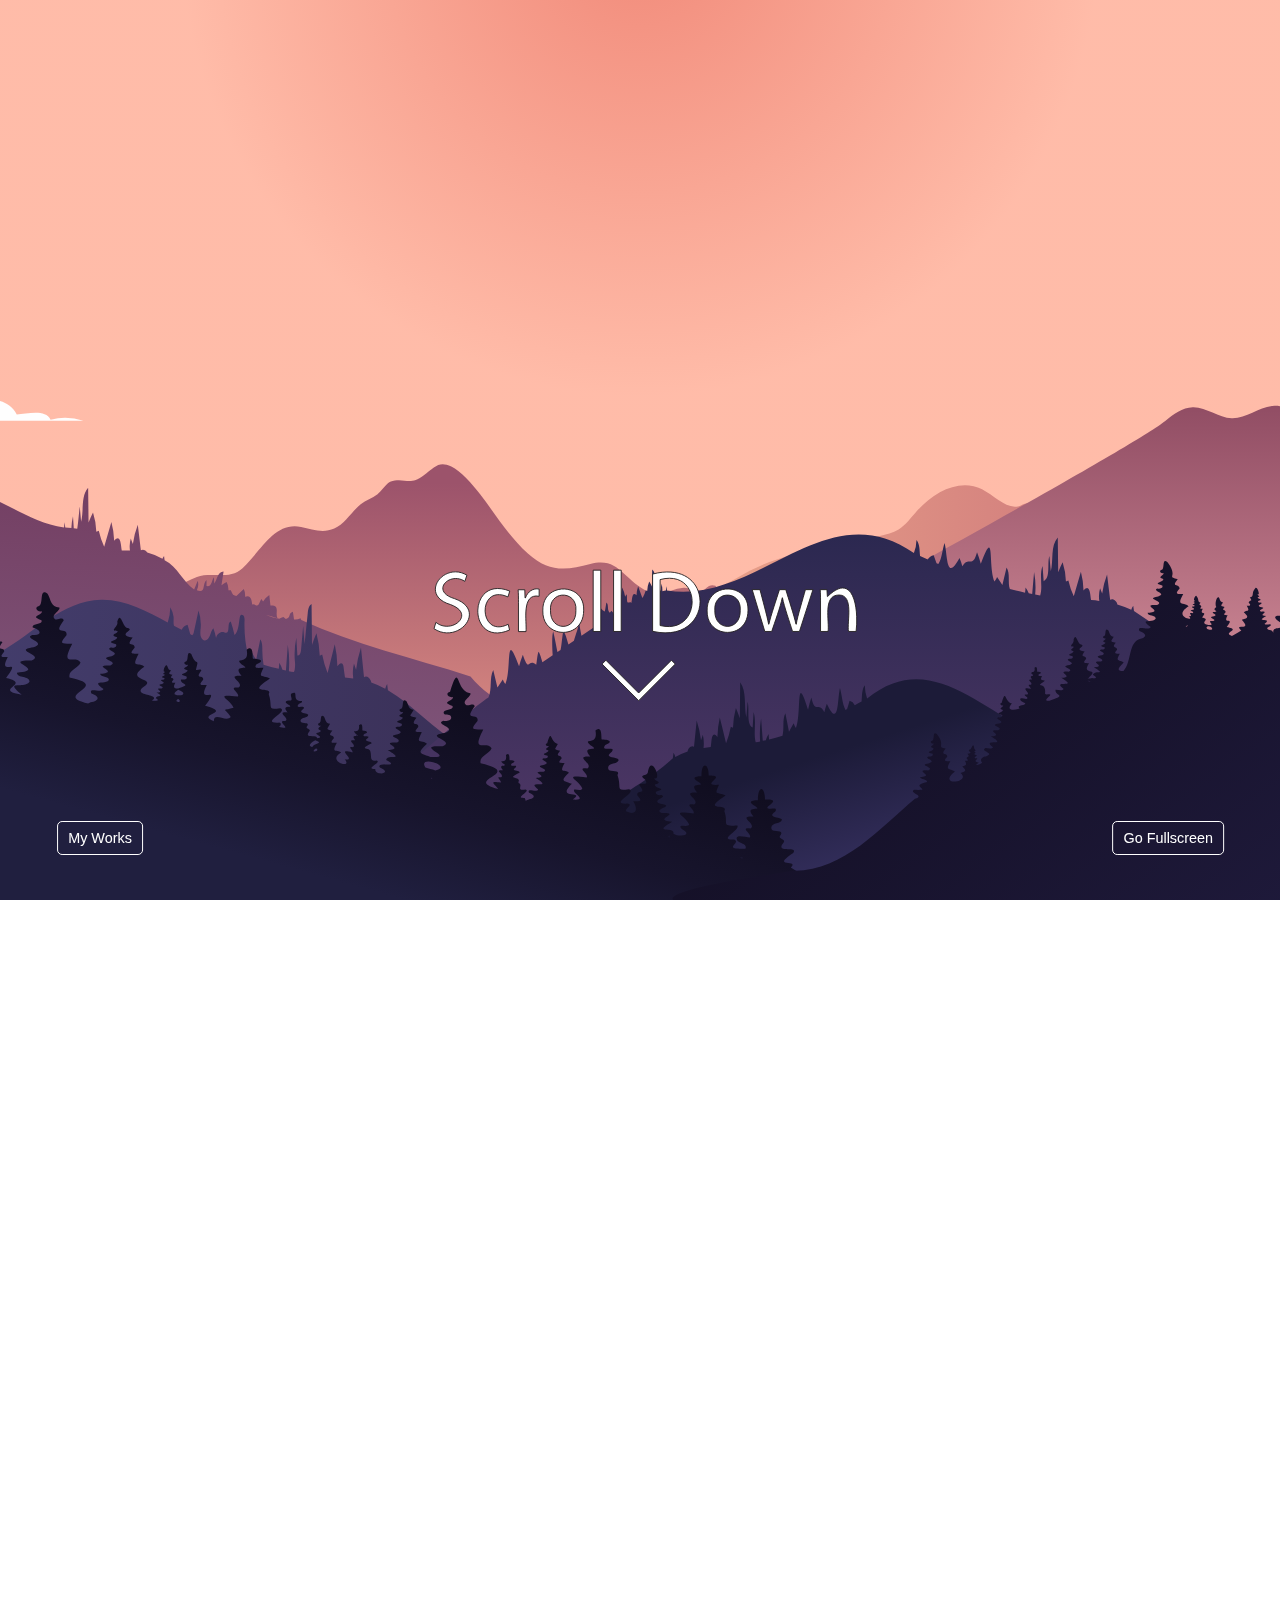
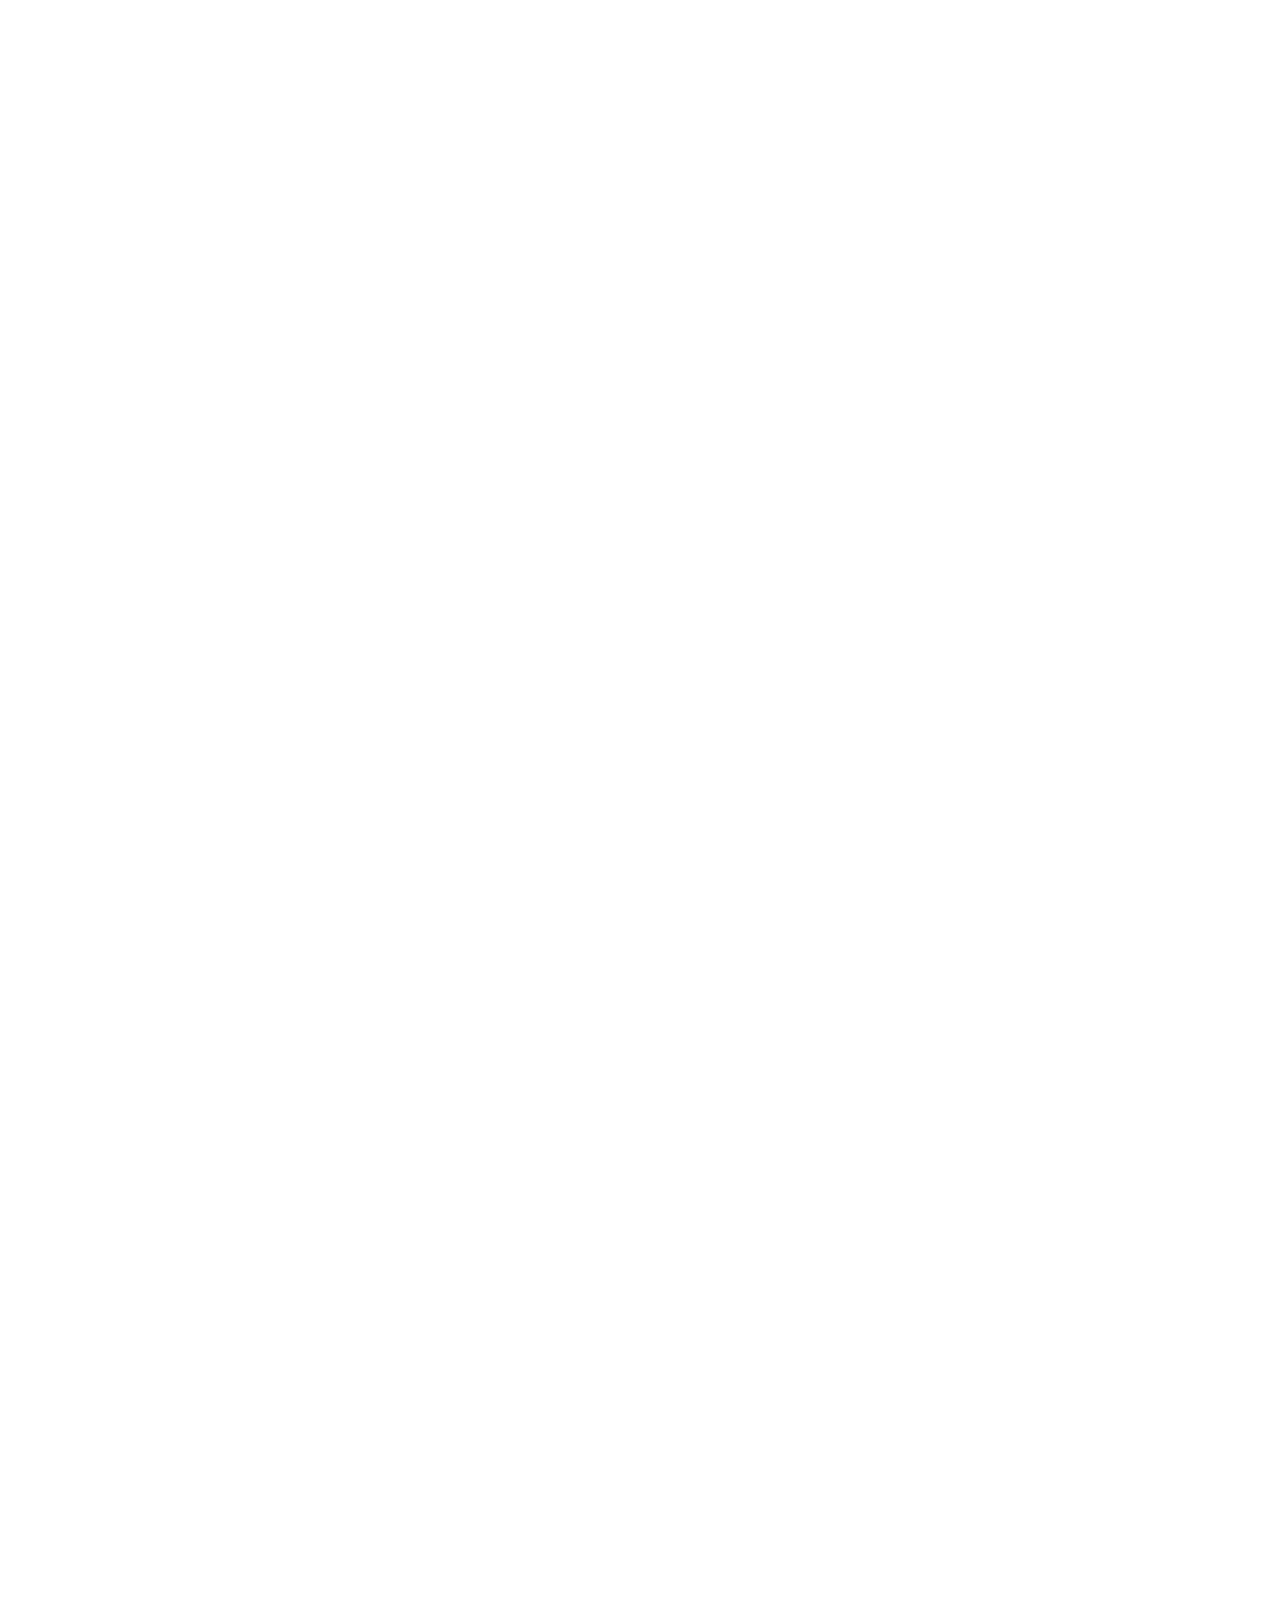
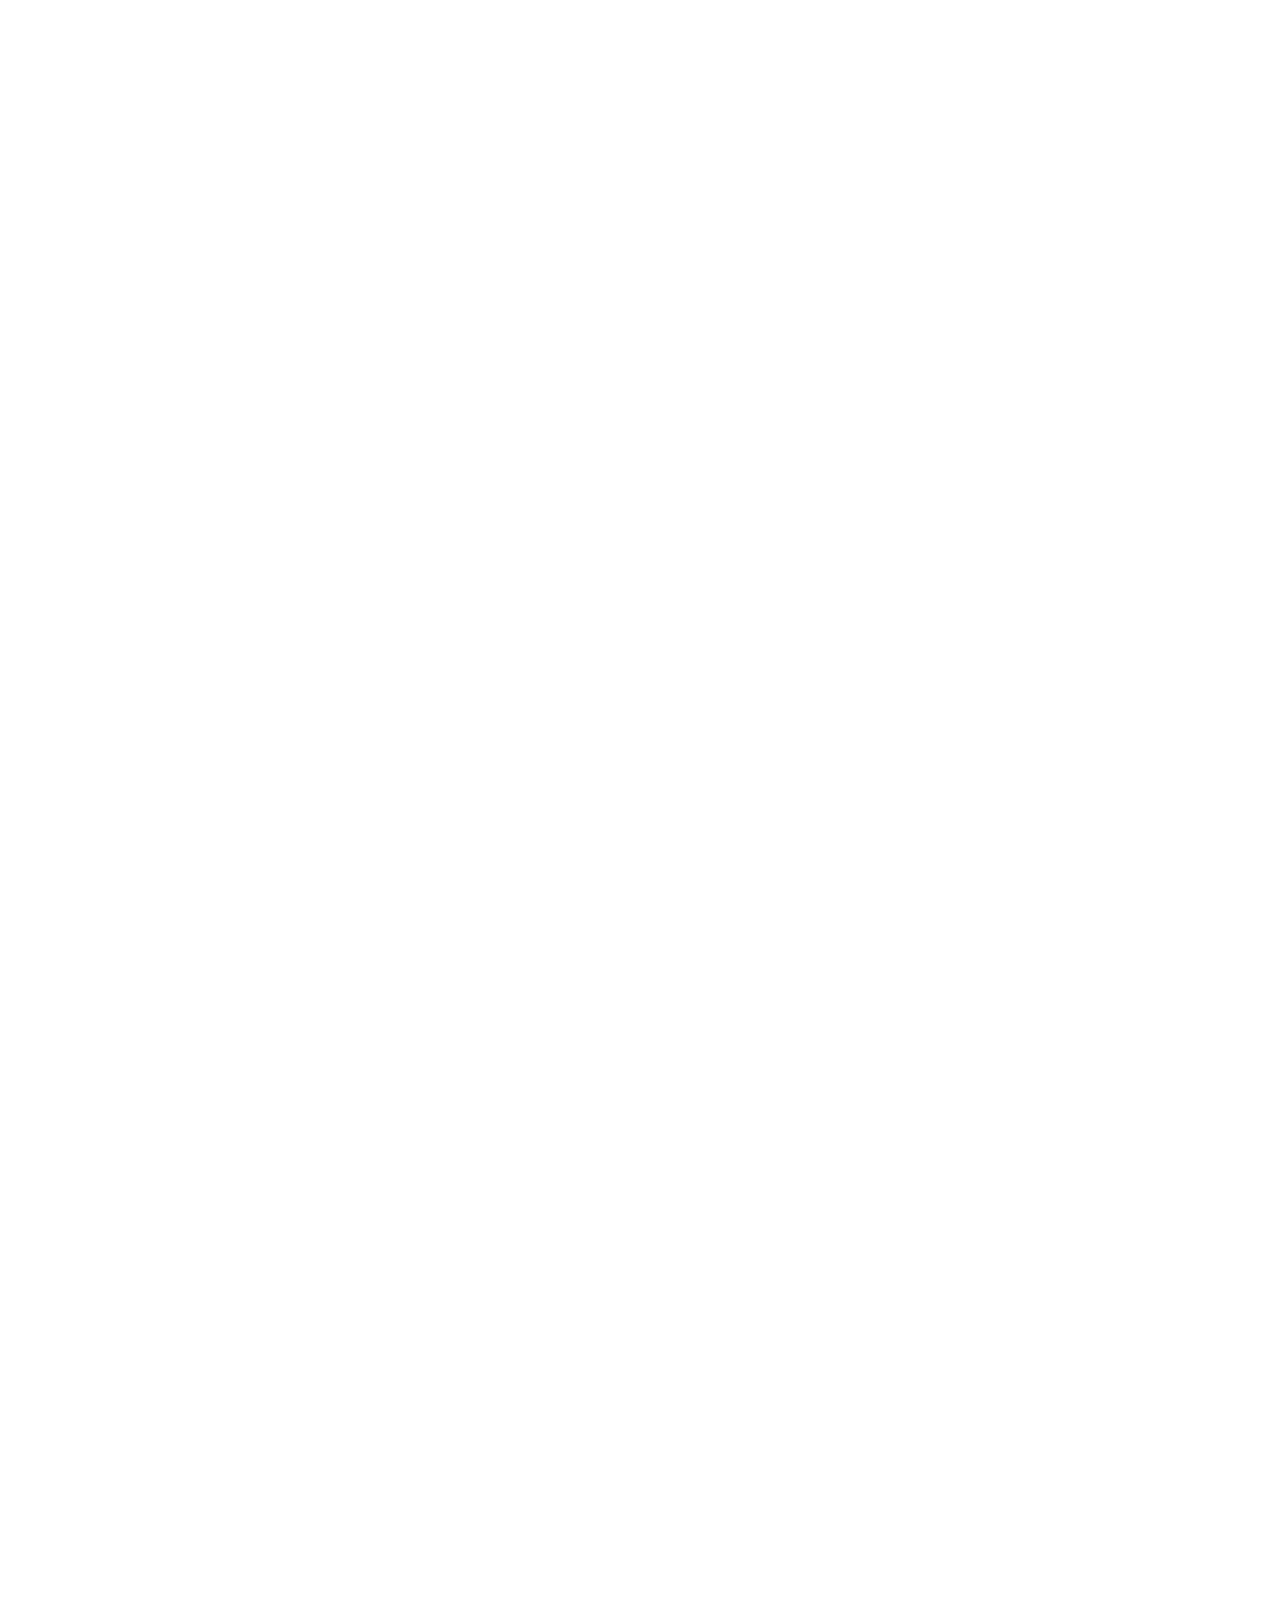
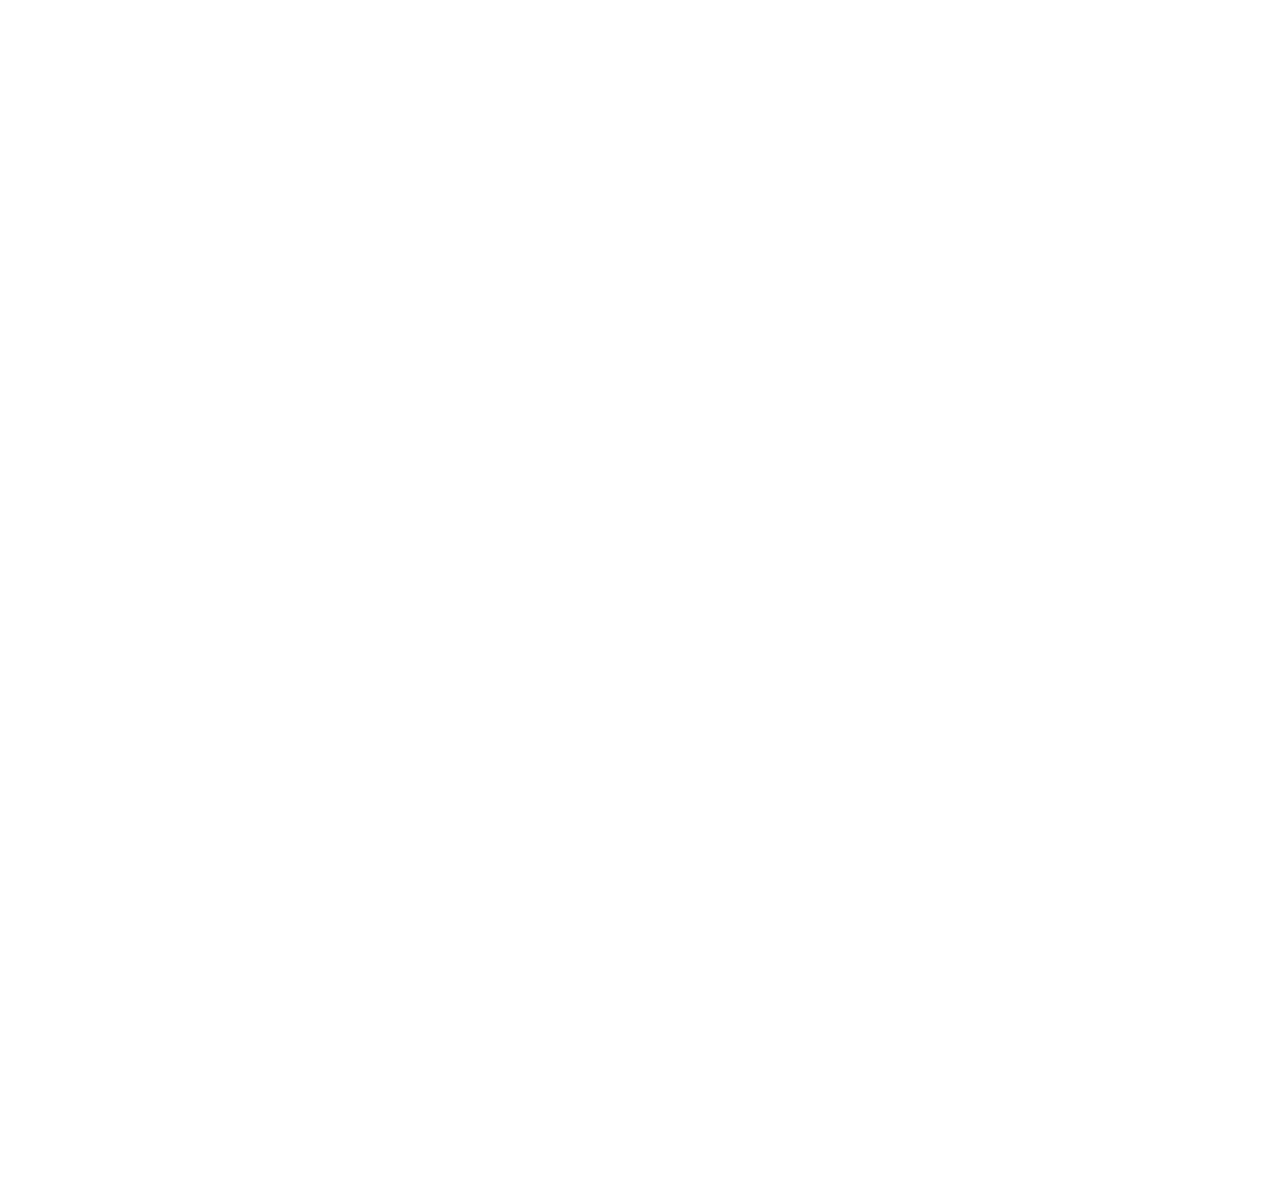
==== GSAP/Parallax_Scroll_ani/index.html @ 7e19f9c4 "Parallax scroll animation with gsap" ====
<!DOCTYPE html>
<html lang="en">
<head>
    <meta charset="UTF-8">
    <meta http-equiv="X-UA-Compatible" content="IE=edge">
    <meta name="viewport" content="width=device-width, initial-scale=1.0">
    <link rel="stylesheet" href="style.css">
    <title>Parallax Scroll animation</title>
</head>
<body>
    <svg xmlns="http://www.w3.org/2000/svg" xmlns:xlink="http://www.w3.org/1999/xlink" viewBox="0 0 750 500" preserveAspectRatio="xMidYMax slice">
        <defs>
            <!-- Scene 1 Gradient -->
            <linearGradient id="grad1" x1="-154.32" y1="263.27" x2="-154.32" y2="374.3"
                gradientTransform="matrix(-1, 0, 0, 1.36, 231.36, -100.14)" gradientUnits="userSpaceOnUse">
                <stop offset="0.07" stop-color="#9c536b" />
                <stop offset="0.98" stop-color="#d98981" />
            </linearGradient>
            <radialGradient id="bg_grad" cx="375" cy="-35" r="318.69" gradientUnits="userSpaceOnUse">
                <stop offset="0.1" stop-color="#F5C54E" id="sun" />
                <stop offset="0.1" stop-color="#FFDBA6" />
                <stop offset="0.0" stop-color="#F7BB93" />
                <stop offset="0.0" stop-color="#F2995E" />
                <stop offset="0.0" stop-color="#f07560" />
                <stop offset="0.8" stop-color="#FFAB93" />
            </radialGradient>
            <linearGradient id="grad2" x1="242.5" y1="356.25" x2="750" y2="356.25" gradientUnits="userSpaceOnUse">
                <stop offset="0" stop-color="#fbbd93" />
                <stop offset="0.98" stop-color="#c46976" />
            </linearGradient>
            <linearGradient id="grad3" x1="467.26" y1="500" x2="467.26" y2="225.47" gradientUnits="userSpaceOnUse">
                <stop offset="0.01" stop-color="#ffb8bd" />
                <stop offset="1" stop-color="#914d64" />
            </linearGradient>
            <linearGradient id="grad4" x1="216.56" y1="227.64" x2="191.14" y2="600.82"
                gradientUnits="userSpaceOnUse">
                <stop offset="0" stop-color="#70375a" />
                <stop offset="0.96" stop-color="#8a6e95" />
            </linearGradient>
            <linearGradient id="grad5" x1="1" y1="413.12" x2="340.58" y2="413.12" gradientUnits="userSpaceOnUse">
                <stop offset="0" stop-color="#433d6c" />
                <stop offset="1" stop-color="#392e54" />
            </linearGradient>
            <linearGradient id="grad6" x1="454.13" y1="295.96" x2="454.13" y2="498.93"
                gradientUnits="userSpaceOnUse">
                <stop offset="0" stop-color="#2b2850" />
                <stop offset="0.99" stop-color="#563a6a" />
            </linearGradient>
            <linearGradient id="grad7" x1="434.38" y1="391.96" x2="474.27" y2="516.33"
                gradientUnits="userSpaceOnUse">
                <stop offset="0.3" stop-color="#1c1b38" />
                <stop offset="0.38" stop-color="#201e3e" />
                <stop offset="0.9" stop-color="#383263" />
            </linearGradient>
            <linearGradient id="grad8" x1="259.18" y1="335.54" x2="213.65" y2="500.39"
                gradientUnits="userSpaceOnUse">
                <stop offset="0" stop-color="#0e0a1a" />
                <stop offset="0.3" stop-color="#100d1f" />
                <stop offset="0.64" stop-color="#17142c" />
                <stop offset="0.95" stop-color="#201f3f" />
            </linearGradient>
            <linearGradient id="grad9" x1="508.16" y1="321.39" x2="726.97" y2="623.69"
                gradientUnits="userSpaceOnUse">
                <stop offset="0.01" stop-color="#120e22" />
                <stop offset="1" stop-color="#221d42" />
            </linearGradient>
    
            <!-- Scene2 Gradient -->
            <linearGradient id="lg4" x1="641.98" y1="274.9" x2="638.02" y2="334.36" gradientUnits="userSpaceOnUse">
                <stop offset="0" stop-color="#2c2c50" />
                <stop offset="1" stop-color="#434375" />
            </linearGradient>
            <linearGradient id="lg5" x1="172.37" y1="286.02" x2="171.33" y2="343.08" xlink:href="#lg4" />
            <linearGradient id="lg6" x1="505.71" y1="261.55" x2="504.61" y2="322.08" xlink:href="#lg4" />
            <linearGradient id="lg7" x1="301.32" y1="260.99" x2="295.66" y2="345.9" xlink:href="#lg4" />
            <linearGradient id="lg8" x1="375.59" y1="381.01" x2="373.3" y2="507.08" xlink:href="#lg4" />
    
            <!-- Scene3 Gradient -->
            <radialGradient id="bg2-grad" cx="365.22" cy="500" r="631.74"
                gradientTransform="translate(750 552.6) rotate(180) scale(1 1.11)" gradientUnits="userSpaceOnUse">
                <stop offset="0" stop-color="hsla(349, 94%, 75%, 1)" />
                <stop offset="0.12" stop-color="hsla(342, 49%, 62%, 1)" />
                <stop offset="0.18" stop-color="hsla(328, 37%, 56%, 1)" />
                <stop offset="0.33" stop-color="hsla(281, 33%, 48%, 1)" />
                <stop offset="0.41" stop-color="hsla(268, 38%, 48%, 1)" />
                <stop offset="0.45" stop-color="hsla(266, 38%, 43%, 1)" />
                <stop offset="0.55" stop-color="hsla(261, 37%, 32%, 1)" />
                <stop offset="0.64" stop-color="hsla(253, 36%, 24%, 1)" />
                <stop offset="0.72" stop-color="hsla(244, 33%, 19%, 1)" />
                <stop offset="0.78" stop-color="hsla(240, 33%, 17%, 1)" />
            </radialGradient>
            <radialGradient id="fstar-grad" cx="1362.39" cy="-53.7" r="39.39"
                        gradientTransform="matrix(0.89, -0.45, -0.45, -0.89, -473.7, 640.57)"
                        gradientUnits="userSpaceOnUse">
                        <stop offset="0" stop-color="#fff" />
                        <stop offset="0.06" stop-color="#fff" stop-opacity="0.8" />
                        <stop offset="0.12" stop-color="#fff" stop-opacity="0.62" />
                        <stop offset="0.19" stop-color="#fff" stop-opacity="0.45" />
                        <stop offset="0.26" stop-color="#fff" stop-opacity="0.31" />
                        <stop offset="0.33" stop-color="#fff" stop-opacity="0.2" />
                        <stop offset="0.41" stop-color="#fff" stop-opacity="0.11" />
                        <stop offset="0.49" stop-color="#fff" stop-opacity="0.05" />
                        <stop offset="0.59" stop-color="#fff" stop-opacity="0.01" />
                        <stop offset="0.72" stop-color="#fff" stop-opacity="0" />
            </radialGradient>
            <linearGradient id="linear-gradient" x1="472" y1="461.56" x2="872.58" y2="461.56"
                gradientUnits="userSpaceOnUse">
                <stop offset="0" stop-color="#fd75a8" />
                <stop offset="1" stop-color="#5a2d81" />
            </linearGradient>
            <linearGradient id="linear-gradient-2" x1="214.61" y1="508.49" x2="166.09" y2="361.12"
                xlink:href="#linear-gradient" />
            <linearGradient id="linear-gradient-3" x1="57.65" y1="508.01" x2="448.08" y2="508.01"
                xlink:href="#linear-gradient" />
            <linearGradient id="linear-gradient-4" x1="193.48" y1="508.3" x2="761.05" y2="508.3"
                xlink:href="#linear-gradient" />
        </defs>
    
        <rect id="bg" width="750" height="500" opacity="0.8" fill="url(#bg_grad)" />
    
        <g id="clouds" fill="#fefefe">
            <path id="cloud4" transform='translate(600 0)'
                d="M402.34,341.68c9.9-10.24,23.76-7.43,36.05-5.48C448,332,458.88,329,468.9,334c-.95-7.91,8.65-14.92,15.9-11.61-3.34-11.77,13-13.9,20.53-8.34A13.53,13.53,0,0,1,522,310.16c2.64-18.11,27.85-24.13,38.38-9.17,3.54-5.51,12.12-6.88,17.2-2.74,6.59-43.22,70.78-27.93,65.83,12.62,14.7-4.43,32,6.72,34.08,21.93,5.76-2.23,29.28,1,21.76,9.26" />
    
            <path id="cloud3" transform='translate(600 0)'
                d="M382.94,363.16c-7-10.5-18.72-9.06-28.19-4.53-12.19-6.71-26.73-11.74-39.62-3.13,1-15.45-18-25.51-28-12.41-14.59-29.67-56.68-34.41-72-3.09-1.41,4-4.73,6.07-8.1,2.88-23.13-25.66-57.12-30.25-67.73,8.21-13.05-1.88-33.42-9.15-37.47,10.07a38.08,38.08,0,0,0-36.36,2.11" />
    
            <path id="cloud2" transform='translate(-600 0)'
                d="M506.86,233.56c9.62-3.21,23.27-4,33.88-2.17,0-5.7,10.4-6.68,14-3.58,10.32-12.45,29.93-5.12,40.08,0,10.06-6.52,27.67-9.72,33.93,2.42,5.53-.13,15.88-3.23,18.8,2.94a31.53,31.53,0,0,1,18.21.64" />
    
            <path id="cloud1" transform='translate(-600 0)'
                d="M402.18,271.3c-7.57-7.46-18.46-7.52-28.05-5.3-6.75-8.79-20.54-13.18-27.24-1.45-10.4-11.06-30.66-24.2-37.74-2.24a13.1,13.1,0,0,0-17.76,1.47c-11.23-25.69-58.46-41.29-64.24-4.06-9-8.26-20.15-2.62-27.47,4.4-11-2.87-22.18-7.58-31.72,2.7-8.44-.75-18.1-2.8-24.71,4.57" />
        </g>
    
    
        <!-- SCENE 2 -->
        <g id="scene2">
    
    
        <g id="bats" style="opacity: 0;">
                 <path
                            d="M486.65,187a9.22,9.22,0,0,1-4.29,6.38l-.06-.06c-.05-1.13-.06-2.62-.94-3.52a3.34,3.34,0,0,1,.15,1.63,1.9,1.9,0,0,0-1.66-.09,3.31,3.31,0,0,1,.33-1.61c-1,.81-1.05,2.22-1.37,3.38-3.9-5.13-5.67-10.29-13.64-9.74,5.67,3.29,5.9,10.62,12.85,11.87.09,6.46,4.06,6.69,4.88.28l-.2.1.18-.35c0,.08,0,.16,0,.25,7-.48,8.08-7.73,14.09-10.38A22.64,22.64,0,0,0,486.65,187Z"
                            fill="#112129" />
                  <path
                            d="M390.93,226.87c2.22,2.08,2,4.89.48,7.24,1.83-1.75,8.12,2.24,7,4.89,2.51-4.08,4.36.31,5.85,2.31,1.26-2.7,3.68-6,5.7-2.13-.93-2.73,5.66-6.2,7.34-4.32-3.67-5.08,3.49-10.18,7.21-7.31-.39-.7-4.61-4.33-12.39-3.17,3.63,5.77-3.22,9.07-5.56,9.51a2.88,2.88,0,0,0-.64-2.28c-.36.36-.32,1.06-.52,1.48a7.6,7.6,0,0,0-2.13-.14c0-.42-.15-1.09-.5-1.32a4,4,0,0,0-.68,2.32c-2.39-.72-8.67-4.51-4.66-9.87-7.67-1.78-12.17,1.51-12.61,2.17C385.25,225.74,389.24,225.21,390.93,226.87Z"
                            fill="#112129" />
                   <path
                            d="M430.89,152.88c-4.51,1.05,1.45-4.11-8.29-4.45-.47-4.18-5.81-4.39-8.89-5.1,2.82-2.94,8.14-3.47,12.12-3.3,2.3.49,6.16.37,7.5,2.31-1,3,4.29,12,5.26,5.94,2.05,3.21,5,.12,4.19,2-.45.53-1,2.54.08,2.34,4.46-.88,5.75-6.35,8.69-8.63,4.73-.13,12,1,13.29,6.25-5.84-2.77-7.67-2.4-10.21,2.8-2.93-.77-5.74.92-7.26,3.33-3.3-2.2-7.59.35-11,2.2.05-1.76-.79-4.15-2.71-4.6C433.18,152.94,431.88,152.9,430.89,152.88Z"
                            fill="#112129" fill-rule="evenodd" />
                        <path
                            d="M538.33,214.5s-2.52,6.57,2.07,7.47c-1.53.45-4.23,3.88-2.25,6.85-2.2-1.83-10.48,6.4-8.65,8.74-1.4-2.25-4.54-1.85-4.77,1-1.07-3.42-2.36-1.61-2.34.63-1.16-3.75-4.22-1.39-4.6.9-.4-5.23-9.49-5.18-11.89-3.51,1.45-2.79-2-6.28-4.59-5.95,0,0,1.62-5.85-3.43-7.48,6.16-3.41,16.13,10,22.07,8.92a8.47,8.47,0,0,1-.9-4.23l1.53,1.71,1.27-.09,1-2.7C525.28,238.88,530.76,216.88,538.33,214.5Z"
                            fill="#112129" />
                        <path
                            d="M458.17,279.73c3.54.59,5.51,4.7,2.22,7.27,2.87-.72,4,4.71,2.47,5.94,4.88-1.34,9.07,5.6,8.25,9.17,3-1.07,4.18,4.15,3.52,5.52.89-1.82,3.82-5.49,5.73-1.71,2.43-5,7.84-6,12.35-3.64-1.94-4.42,4-5.2,6.22-3.91-1.29-3.74,1.35-5.73,4.78-4.66-7.88-8.5-15.53-.91-22.4,2.76a30.2,30.2,0,0,0,1-3.23l-4.33,3-1.56-5-.89,2.8C471.29,286,471.52,277,458.17,279.73Z"
                            fill="#112129" />
                    </g>
    
            <g id="hills2">
                <path id="h2-6"
                    d="M524.28,418.82c6.36,0,80.19-14.81,103.12-36.53S655.28,345.8,679,359.64s33.69,18.54,46.63,18.82a158.62,158.62,0,0,1,23.88,2.4V447L632,458.92Z"
                    fill="url(#lg4)" />
                <path id="h2-5"
                    d="M294.06,498.2l49.09-66.93s-64-6.48-93.59-31.29-63.47-49.78-87.15-41.46-81.7,4.44-98.73,15S.1,387.08.1,387.08l.37,60.18L209.75,498.2Z"
                    fill="url(#lg5)" />
                <path id="h2-4"
                    d="M264.94,449.2s61-16.39,94.07-37.28,61.37-37.2,73.53-36.12,69.9-40,80.18-42.62,13.55-.37,29,1.85,22-5.27,34.52,6.39,43.29,34.86,75.51,48.52c25.88,11,91.48,28.88,91.48,28.88l-31.58,67.73-326.93,9.27Z"
                    fill="url(#lg6)" />
                <path id="h2-3"
                    d="M.47,469.58V420s113.73-2.74,171.72-26.68,101.69-72.29,134.53-52,31.37-18.48,61.9,13.28S446.68,393.48,478,406.86s113.08,26.06,113.08,26.06l-59.28,53.4L272.55,485Z"
                    fill="url(#lg7)" />
                <path id="h2-2"
                    d="M749.55,500V398.27l-38.48-6.67s-29.86,12.13-63,11.53-39.61-7.26-70.33-13.41-72.58,21.4-105.61,21.4-75.5-17.78-110.64-17.78c-24.85,0-90.08,20.12-110.82,18.48s-51.11-20.42-82-6.26S.47,409.26.47,409.26V500Z"
                    fill="url(#lg8)" />
                <path id="h2-1" style="opacity: 0;"
                    d="M746.51,371.43c-.18-1,1.74,1.28,2.2.27s2,1.37,2.14.37c.81-3.64.32-8.56-3.75-10.12-2.88-2.18,1.15-.54,2.06-.18,1.1,1.1-.4-4.74,1.86-1.95,2.17-10.09-3.87-8.35-11-11.08-6.32-4.83-1.32-3.94,1.19-.09,1.46,1.73,1.64-.55.82-1.91s1.92-.46,3.1,1.09c2,1.29,2.67-3.2,5.88,1.26-.68-1.81,1.09-6-.76-7,1.21-2.4.59-2.67-3.16-1.1-7.28.94-11.31-9.61-1.41-3-3.86-9,7.46,5.89,5.33-7.74-2.64,1.73-1.42.9-.67-1.37-1.62-.72-15,7.23-12.15-1.46.64-1.28,1,0,2,.73,1.69-5.55,4.78,5.68,3.45-2.56,12-4-1.25-3,7.36-5.61-1.11-2.6-3.43-2.45-.21-5.78-2.64.43-9.82,5.81-12.61,7.75.24-1.15.51-4,3-4.1.6-7.23.24-7-3.46-.64-.74-4.79,3.91-8.88,8.68-7.83-5.28-1.79-2.56-2.09-1-7-6.52,6.54-3.66-4.45-6.7,7,.48-3.06-1.28-4,1.22-7.47,4.44-10.76-3.3,8.72-3.29-7.83-1,.43-.73,6.12-.79,7.07-3-.8-1.7-.34-.69,1.7-1.43,1.17-.74,1.27.8,2.49.74,4.27-2,1.08-3.36-.88-4.35-6.05-.4,2.13-2.72.12-1.24-1.36-4-3.95-3.43-2.14,4.91,4.75.6,3.52,1.19,5.61,1.41.16,4.51-1.36,3.39-.25-5.76,6.22,2.05.63,2.89,1-1,.93-3.28,5.39-.37,3.54.29-1.15,1.37-2.35,1.57-1.48-.46,2,1.69,9.06-1,9.72-2.54,0-4.86-7.06-5.24-6.39-.38,1.49-.5,1.86-1.08.5-3.67-7.21-1.74-.94-3.68-1.65-4-4.19-2-.84-1.32,1.24-4.84,2.49,3.28,2.51,2.44,4.45-.7,1.28-2.07,1.25-.58,1.92,4.58-.37,2,1.39,4.34,2.28,2.88-1,5.26,2.39,2.44,1.69-5-.1-20.52-11-10,.87,7,.12,1,2.11,3.88,3.21,15-1,2.77,4.82-3.33.35,3-1.17-3.57-1.56-7.58-3.23s-.38-1.28,1-3.45-2.05-.77-8.71-.51-5.38-.89-9-2.3,0,0,.51-2.56-1.66.13-3.84.13c-4.52-3.06-1.16-3.32,3.2-3.57,3.67-1.95,5.09,10.6,5.38-.39.77-2.3,1.16,1.92,1.54,4.35,3.76,3-1.2-6.05,12.94-2.81,4.1-1.28-.26-2.31-4-2.69s-1.16-1.28-3.85-3.83c-3.6-1.38-12.91-3.64-4-1.92,4.58-.21-1.85-6.68,7.95-7.92,5.38-3.37-13.42-1.72-14.35-1.15-2.29.56-6.18-3.69-9.28-5.31,12.7,1.23,2.82-11.86,12.22-5.3,5.73-.12-5.55-6.49,8.08-9.45,2.43-2.94-5.26-.26-8.33.26s-.26-1.28-.77-3.58-6.66,3.32-11.66,3.58c-7.8.37-12.63-12.92-4.1-6.27,2.44.64,1.28-.89,3.59-2,3-1.51,3.21,5.49,5.51-.64,2.22-3.05,12.37,2.1,12.68-5.62.56-3.26-3.79,2.9-6.66-2.43-2.36-.88-6.61,4.89-7.3.51-1.42-2.62-4.59,5.33-5.77,1.15-.51-1.53-1.92-.51-3.84.51s-6.52-3.82-3-5c.9-1.15,1.8.64,3.72.89s-.39-.89-.77-2c2.12-1.35,3,.56,5.38,2.94,8.31,2.12-4.64-9.3,4.35-4,4.35,3.21,6-.42.26-2.81-2.82-1.92.38-.77,4-.64s.9-.9,4.1-2.17,3.2-.13,3.33-2c-.26-3.55-8.61,1.51-10.25-.64-2.23-1.5-8.21,6.86-4-1.79.64-2.68-4.48,1.92-7.3,4.09s-1.15-1.15-3.07-2.17-2.31-.89-2.57-2.68c.68-5.19,16.82-.84,8.33-7.54-1.54-2,2.18.64,4.36.13,1.76-4.07-7.91.1,2.94-8,1.54-5.58-8.57,8.13-5.89-.64,1.43-3.27-10.84,9.6-6.28.13-1.56-3-.72-3.44,1.54-6.14-.33-3.42,1.84-3.19,2.43-7.15.9-2-2.17,1.15-3.45,1.66s.25-2.17-1.29-1.28c-8.07,7.69-3.42-7.39-1-10.35-.13-1.4-4.67,4.62-4.67,4.62,2.71-16.44-2.82-12.66-2.37-1.3-5.21-3.92,0,.7-1.54,2.43-1.16,1.15-1.28,1.53-.39,2.68,3.76,9.29-1.34-1-2.3-.64-.9,1.54-.39,2.31-1.93,1.28s-6.14-4.6-5.76-2.42,4.74,4.72,3.2,5.11c-7.75,1.68.41.75-.51,2.81-6.8,6.31,7-2,5.25,1.79-.64,2.42-.89,2.3.39,3.19,2,0,3.62,6.06.89,5-3.91-1.77.54,4.68-.38,4.86-5.08-.23-3.77-10.37-8.44-7.67a17.55,17.55,0,0,0-3-1.15c-5-1.66,1,1.66-1.41,2.94s-1.28,2.56-1.28,2.56c11,.75-1.35,7.24,8.45,4.85-2.31,5.75,7-.71,5.77,2.83-.51,2.16-.77,2.54-.26,3.82,4.57,6.78-6.42-2.12-6.15.38.33,4.58-5,2.33-7,4.73-2,2.68-.39,3.7-4,4.09s-11.53.51-7.95,1.66c6.79-.42,7.22,1,9.48,4.34,1.53-8.78,4.34,3.66,6.66-.64,1.67-1.91,2.44-4.6,3.85-3.19,5.06,1.8,5.87,1.91,2.43,5.49,0,0-3.59-1.79-4.61.39-2.32,5.72-6-1.9-9.1,1.15-.14,7.69-9.9-.58-13.45,2.3a2,2,0,0,1-1.86,1.66c-11.3,1.06,4.16,4.2,4.68,3.45-.21,9.86,5.69-1.41,6.28,2.17-4.69,5.84,5-1.95,5.12.89.64,2,0,3.71,2.31,2.43s6.66-5.62,6.79-2.68c.15,10-13.55,3.34-19.73,8.94-1.68,1-14.07-3.87-11.79-1.15,15.19,1.27.05,9.69,6.34,8.82,12.38-9.88,1.29,6.2,6.6,4,10.7-13.37,3.6,2.41,8.71-.38a21.44,21.44,0,0,1,5.38-4.22c4.24-3.57,6.29,2.58-.38,5.18-6.85.83-10.49,0-14,4.41-8.91-3.26-4.54-1-10.38,1.78-10.63-1.78-5.86,8.17.26,7,12.35-5,2.74,2.09,6.78,3.45,3-1.11,12.28-12.68,7.69-4.73-.89,2.43,2.31.64,1.67,2.43s-3.2,4.21-.13,4c14.75-10.35,12,2.11-.77,4.34-18-4.52-.64.26-15,1.92-12.49,1.49-10.3.29-2.81,5.24-1,2.3-4.1,4.47-1.29,4.34s12.17-4.47,10.51-2.68-5.78,4.9-2.89,3.54c13.76-8.22-5.12,6.11,1.61,4.76,3.71-.76,9.6-6.51,8.84-4s-1.93,4.09.12,2.43c10.51-5.31-2.75,7.93-17.55,5.62-.25,1.92-2.94-1.4-3.2.77-3.67,8.11,13.8,2.67,2.95,8.18-2.44,1.53-11.53-.77-10,.76s2.81,4.25.89,3.92-8.84-.21-3.46,1.45,8.72-1.4,10.51.64-.9,3.07,4,1.79,3.07,1.15-.64,3.45-11.4-.51-11.4,1.53c2.8,5.41-11.91-.08-9.23,2.68,13.63,5.15,5.29,3.48,10,8.18,3.7-3.51,6.77-2,9.62-2.42,12.12-5.68-4.93,5.69-9.48,6.38-11.06-.06-7.31-3.3-10.38,2.94-2.69.77-10.38.51-8.07,2.56,23.95,5.71-5.06,10.66,22.29,4.47-4,5.67,2.68,3.1,4.48,5.11,1,.89-.38,1.22,4.74-.86,8.23-5.29,7,5.71.13,5.46-7.69-1.82-8.17,4.2-14.6.25,0,0,3.45,3.46-.13,3.33s-2.95-1.92-5.13.51-10.76,2.68-8.19,3.32,8.32-1.66,5.89,1.41c-10.92,12.28,7.16-.53,5.38,2.68-11,13.43,6.5-3.12,5.12.77-1.4,9.85,5.22-.89,7,2.68-2.68,5.93,4.6-2.48,6.15.51,11.35-3.6-.37,6.6-7.18,7-8.76-.16-11.08,3.09-17.9.66,2.51-1.82-7.27.12-8.33-2.36-1.27-1.72,6.91.36,4.32-3.91-2.53-1.74-12,1.16-15.24-4.31-2.77-3.36,5.15,3.59,2.1-1.3-.49-1.63,3.27,2,5.63,2.52,4.3.91-7.75-8.32,1-3,1.84.87-.78-1.11-1.84-2.25s4.89,1.63,6.69,1.71c1.87-2.07-4.21-2.56,3.1-5-.13-2.39-10.71.53-9.55-3.18-1.73-.24-11.36,1.59-12.89-3.59.79-2.63,2.84-.17,6.69,1.64,2,.16.33-1.39-.08-2.53s1.63,0,1.06-1.54c-2.89-5.12,3,2.33,4.9,3,1.87.24.57-1.14-.17-2.61.11-2.25,8.1,3.45,8.65-2.6,1.23-2.2-1.63-.73-4-1.47-3.23-1.81-2.29-3-6.61-1.13-1.21-3.51-12.17-1.06-11.58-6.35,3-3,6.93,8.24,7.5.24.65-3.21,7,9.82,4.25-.81.24-2.36.73,0,3.88,1.22,3.73.49-5.31-5,4-5.62,1.48-1.81-6.45,1.5-7.5.73-2.6-3.1-12.48.58-12.57-5.69.08-1.88,2.85.89,4.32,1.7s1.06-.24,1.47-1.54c0-1.82,6.26,3.15,3.27-.57-.49-1.14,1.55.16,2.77,1.14s1.22-2.53,1.22-2.53,3.84,0,5.39-1c1.06-2-3.38-.17-3.59-2.28-2.66-1.31-4.46,1.33-7.67.4-1.63-1.82-1.48-3.37-5.06-1.13-2-2.75-4.95-.91-6-3.75,4.67-4.68,4.9,4,7.92-.49,2.48-1.44,1.21,4.38,2.94-.57,2.42-1.28,9.57-.76-.25-1.79-2.28-.24-1.22-.89-2.53-2.6-1.29-1.54-4.71-.13-4.49-3-3.26-.94-4.67,5.3-4.08-2.68-.77-2.26,5.15,1.83,3.68-1.8,5.9,1.56-1.24-2.76,5.38-3.09,0,0,.74-.82-.81-1.63s2.28-2.93-.9-1.87a13.13,13.13,0,0,0-1.88.72c-2.65-1.81-2.5,4.94-5.39,4.89-.58-.13,2.25-4.21-.24-3.09-1.74.7-.71-3.2.57-3.17,1.13-2.22-.69-3.6,4.08-1.71,1.88.4.08-.65-.49-1.47-.58-1.31,4.61-.72-.32-1.79-1-.24,1.79-1.87,2-3.25-.19-2.2-4.55,4-4.9.73-.68-.25-3.86,6.49-1.47.4.57-.73.49-1-.24-1.7-1-1.11,2.33-4-1-1.55.29-7.14-3.24-9.77-1.52.83-7.68-10.56,4.83,10.75-3.62,3.65-1-.57,0,1.14-.82.81s-2.78-2.36-2.2-1.06c.38,2.53,1.75,2.39,1.55,4.56,1.37,1.54,1.92,2.21,1,3.91,2.91,6-4.9-2.13-4-.08,1.7,5.58-4.73-3.15-3.76.4,6.52,4.89,1.11,2.55,1.88,5.13,1.39.33,3.75-1.38,2.77-.08-5.41,4.26,4.87,1.49,5.31,4.8-3.17,7.07-6.43-1.25-8.24.49,2.7,5.51-1.11.18-2.53,1.14-1,1.36-6.37-1.85-6.53.41.16.9,3.47,2.27,4.73,2.68,2.29-.08,4.33-.81,2.53.41-3.67,1.52-2.61,3.83.16,1.79,4.52-2.26.92.36.82,1.55,1.21,4,3.87-2.8,5.39-.9-2.52,3,1.33-.17,1.87.73,2.29.75-.6,3.8-1.87,3.18s-2.12-1.3-2.45-.33c-.75,2.66-2.77-2.4-3.67-.73-.45,2.79-3.15-.9-4.66-.33-1.39,3.15-4.28-.26-4.24,1.55.21,4.91,6.65,1.63,8.08,3.58,2.1,4.12.89-1.82,5.79,1.71,5.44-4.25,2.37,4.24-2.61,4-6.92-1.41-6.24-4.79-7.91,0-2-.33-6.86-2-5.31-.16,8.07,1.54,1.89,5.64,5.14,6,5.74-4.17-.18,5.47,9.58,3.09-8,5.44-20,1.79-16.84,4.4,8.61,2.38-.65,4.82,7.26,5-3.32-.15-4.95,2.09-7.18,3.67-2.36.24-5.14.89-2.53,1.71,8-2,5.95,3.07,8.25,1.79,1.36-8.7.35,2.66,1.87-.25.48-4,8.74-2.22,4.57,0-6.47-2.35,3.48,2.76-7.83,3-10-1.17-2.53.55-4.9,2.53-2.53,1.06-6.61,1.3-4.89,2,6-1.26,1.33,5.1,5.22,4.11,2.28-1,4.32-3.94,3.67-1.75-2.7,6.6,2.65-.56,3.51.9,1.38,3,5.62-2.59,5.39-.33-3,2.11-3.27,2.63-6.21,4.15-1.87,1.31,2.29,1.55-.08,2.12-4.32.18-13.63,1.24-15.59,2.12,3.82-.78.8,7.22,3.68,4.56,5.61-6.52.25,2.37,3.26,1,2.29-1.71,2.9.93,5.46.9,6.27,4.73-6.4,2.08-6,3.33.49,1.55,1.63,2.28-.57,2.12s-8.32-2.85-6.94-1.06c5.91,2.37-.24,4.09,2.78,5,7-3,.4,1.75,3.92,2.12,27.56-1.09-23,6-35.81,11,0-.24-.41-.76.59-1.33.61-.25-6.88-.2-4.53-.81-.16-1,3.74.85,1.11-1.6-.15-.2,3.58.9,2.64-.76,2.28-1.51-.68-.27-.87-1.24.06-.42-2.81,1.09-1.48-.57-.12-.61-2.45.88-2.8-.14-.94.05-1.33-.6-1.9-1.27-.07-.57,1.25,1.36,1.15.24.31-.36,1.67.85,1.25-.59,1.08.52,1.83.36.75-.73,0-.29,2.15,2.24,1.34.23,1.95,0,.53-.87,2.16-.87,0-.88-2.77-.29-1.95-1.56.08-.51-4.34,1.28-2.24-.25.14.1-6.33-1.3-3.48-1.25,1.83.88,1.78-.93,3-.17.55-.42,2-.05.38-1.34.12-.4,1.57,1.57,1.25.15a2.17,2.17,0,0,0,1.84.11c1-.41-2.57-.66-.92-1.54a20,20,0,0,0-3.55.25c.29-.92.26-.92-1.38-.45-1.33.12-1.34-2.06-.19-.79.52-1.31,2.44,1.39,2-.86.09-.85,1.78,1.57,1.45-.13,1,0,.73-.77,2.31-1,.43-.74-1.65.18-1.4-.78-.56-.46-1.18.81-1.72.32-1.12-1.07-1.65-.47-3.74-.32-.44-.11-.12-.27.16-.59-.58,0-1.64-2.13-.39-.69.8.27.8-2.56,1.78,0,0,1.11,4.52-3.06.65-1.82.85-2.16-3.37,1.39-3.69-.9.31-.18,3.33.71,2.36-.65,0-.53,1.66,0,1.48-.95,3.28-3-4.26,1.48-3.8-.08,1.16-.08,1.27-.79,2.47-.91.17-.61-.58-1,1-1.44-.48-.55.53-2.66-.84-1-1.07-1.34-1.24,1.32-3.25,2.45-.74.11-.47-4.68.21-2.67,1.69.32-1.78-2.35,1.35-.49.71-.48-1.94-1.51.57-.92.07-.47-.9-.76.39-1.82.17-1-2,2.17-1.27.12-.08-.77-1.34,1.7-1.84,1.58.66-1.63-.3-7.28-.53-2.11-3-2.43.53,1.22-.35,2.67-.34-2.18-.84-1.15-2.18-2.28.56,1.47,1.12,1.82-.32,2.27a2.34,2.34,0,0,1,2.82,2.55c-2.08-3.51-1,.25-.15,1.54-.9-.63-3.24-2.38-4.1-2.52,1.3,1.16-.17,1.23-.09,1.87,1.46.68,1.12,0,.69,1.15,1.3.44,1.7.42,1.73,1.69,1.75-2,3.07,2.15-.55.59-1.8-.86-1.65-.67-1.36.21-1.67-1.54-1.51-.42-2.85.3,2.85.06-1.68,2.16,2.21.88.48,1.52,3-1.22,1.89,1,.35.08,2.31-1.66,2-.28-2.12,2.11-4.36,1.12-6.56,2.09,1.69-.3.4,1.25,1.24,1.33,2-.95,1.21.1,1.75.35.89-1.38,1.16.22,1.75-.29.39-.51,1.28-.8,1-.36s-.2,1.19.27.62c2.78-2.63.4.92-1.91.71-2.91.14-4.12-.15-6.07.89,4.56.06.28,4.29,4.33,1.69-1.61,3.29.61-.45.89.24-.47,1.72,1.83-.34.85.8-2.34,2.34-4.91.93-5.87,2.81.38,1.13,1.94.35,2.38.62-.15.29-.86,1.27-.27.8,3.07-2.28-.33.91,2.54-1,3-.76.22,1.18-2,1.54-2.23-.2-2.1-.86-3.24-.3-.59,1.08,2.8,1.26,2.4,1.57-2.1,1.84.94.15.75.36-1,2.18,1.38-1,1.51-.27.06.42.06.89.55.36,1.57-1.52.38.44,1.32,0-.85,2.15-13.05,1.62-6,4,.68,1.17.83.13,1.73.36-.71,2.35,1.06-.42,1.36,0-.16,1.66,1.27-.9,1.54-.21.07.58,2.31-.31-.14,1.2-2.63.82-5,2.27-7.78,2.06.27.7,1.43.45,1.1,1.45,2,0,.37.45.8,1,2.11-.42.86-.1,1.33.65,1.77-.79,1,.12,1.61.35,1.81-.93.16.74,2.25-.12-.63,2-9.9-.19-6.5,1.66-.33,1.29-.08,1,1,1.09-26.75,9.23-51.68,18.58-72.86,19.51.85-1.1-4.3.92-3.1-.69-1.23.7-4.12-1.24-1.79-.57.76-.79.53-.35,1.87.15.72-.24-.58-2.09,1.19-.62.53.35.36-.07.38-.52,0-.6,1.33.7.87-.58-.11-.4,1.05-.1,1.44-.45.43-.75-1.65.18-1.4-.79-3,1.1-2.06-1.1-3.27-.38-1.83.9-2.71,0-2.94-1.43.82.48.47,1.05,1.49-.46.26-.93,1.26,3.22,1.7.58.17-.63.07-.36.7-.37,2.93-2.58-3.79-.09-4.63-1.9.32-.16,3.33.68,2.36-.66.47.1,3.76-2.7,1.61-1.81-1.68.43-6.25,2.13-2.52.07,1.9-.09.11-1.06,2.06-1.63.07-.58-.76-.71.06-1.61-.21-.7-1.36,1.83-1.18,0-1.27.94-4,5.55-3.26-.13.84.65,1.43.73.39-.67,0-.34,1,.68,1.47.67.71-.49-1.94-1.52.57-.93.45,0-.07-.28-.42-.57.06-.52,1.8-2.48-.31-.55-.4.44-.28-.12-.15-.58-.08-.76-1.34,1.7-1.84,1.58.66-1.62-.3-7.29-.53-2.11-3-2.43.53,1.23-.35,2.67-.34-2.18-.84-1.15-2.18-2.28.56,1.47,1.12,1.83-.32,2.28a2.33,2.33,0,0,1,2.82,2.54c-2.08-3.5-1,.25-.15,1.54-1.18-.54-5.09-4.23-3.53-1.33-1.8.71.28.93.56,1.1-1.72,1.13,1,.8,1.2,1.42-.38,1.39,0,.89.73.29,1.84.43,1.31,2.38-1.28,1.31-1.8-.89-1.65-.67-1.36.21-.42-.07-1.43-1.34-1.66-1s.38.59.06.74c-3.44,1.38,1.81-.47-.89,2,1.44-.7,2.7-.08,4.15-.45-.85,1.38-.22.89.92.24,2.71,1.41-5.26,2.1-5.9,2.49,1,.21,1,.61,1.05.9-21-.93-58.84,14-95.62-4.81,3.41-.31,1.6.27.36-1.45-.23-.3-2.74,1.18-.7-.61-1.37,1.26-10.43-1.86-6.45-1.87.39-.74,2.19,1.35,1.53-.12,3.2.88.45-2.09,3.56.41,1.4.05-2.74-2.68,1.33-.6.73.16.06-.57-.54-1.33.1-.67,1-.48,1.21-.41-.16-.05-.66-.25-1.78-.77-.2-.72-2.67.57-1.3-.95-.56.37-6.08.22-4.8-1.58-.13-.55,5,1.53,3.49-.89,4.6,1.24,1,.42,5.53-1.11.57-.5-1.33-.44-2-.63-.53-1.18-.36-.88-2.57-.73-1.59-.82-6.06-2.58-1.4-1.65,2.22,1.23,1.37-.69,3.91-1.36-1.34-.18-2.7-.58-5.12-1-2.4-1.79.87,0,.83-1.3.44-.51,1.27.25,2.6-.16,1.76-.86-2.54.36-.64-1.33-.22,0-6-.71-2.31-1.05,1,.07.63-.63.57-1.17-1-.69-4.67.46-5.93-1.68-1.08-1.31,2,1.4.82-.51-.19-.63,1.27.8,2.19,1,1.67.33-3-3.23.4-1.19.71.34-.31-.43-.72-.87-.38-.67,4.48,2.1,2.29-.42,5.63-2.41-9.27-.66-6.67-4,1.82,1.05,2.67,2.12,2.16-1.07.19-.22,3.54,3.7,2.13.83,0-.9,3.15,1.36,3.36-1,.59-.45-3.79-1.61-4.13-1,0-.49-7.51-2.41-3.56-2.38.65,0,1.88,2.57,2,0,.25-1.28,2.72,3.86,1.66-.31.09-.92.28,0,1.51.47,1.15.14-1.54-2.2,1.57-2.18-.89-.41-7.61.92-7.82-1.94,0-.73,1.11.35,1.69.67.89.09.29-1.4,1.93-.31.55,0-.86-1.39,1-.07.83-.85.58-1,2.57-1.36-.62-1.21-2.81-.79-4.38-.73-.48-.53-.93-1.32-2-.45-.63-.89-1.94-.42-2.32-1.45,1.13-1.64,2,1.25,3.08-.19,1-.58.48,1.71,1.14-.23.95-.46,3.73-.32-.09-.69-.77-.87-2.3-1.2-2.73-2.19-1.22-.06-1.81,1.48-1.59-1-.3-.9,2,.72,1.43-.7,1.95.68-.1-1.23,2.1-1.2,0,0,.28-.32-.32-.64s.89-1.14-.35-.73a4.1,4.1,0,0,0-.73.29c-1-.71-1,1.92-2.1,1.9.84-1.22-1.38-1.44.13-2.44.44-.86-.27-1.4,1.59-.67.73.16,0-.25-.19-.57-.23-.51,1.79-.28-.13-.69.21-.64,1.68-2.3-.64-.67-1-.66-1.73,1.92-1.05-.16.08-1.34-1.77-7.08-1.06-.94-2.25-2.83.21.82-.33,2-.58.27-1.06-1.16-1.4-.26-2.24-1.56.93,2.12.13,2.89,1.13,2.34-1.91-.83-1.56,0,.67,2.17-1.84-1.23-1.46.15,2,1.45.66,1.17.73,2,.54.13,1.46-.54,1.08,0-2.11,1.66,1.89.58,2.06,1.87-.67,2.39-2.69-.26-3.2.19,1.6,2.31-2.88-.74-3.53.6-.09,1,3.74.84,2.83,1.2-1.43.6-1,1.5.06.7,1.76-.88.36.14.32.6.47,1.55,1.5-1.08,2.1-.35-1,1.18.51-.06.73.29,1.14,1.91-2.57.94-3.12.82-.17,1.09-1.22-.34-1.81-.12-.31.93-1.64.09-1.65.6.08,1.91,2.59.63,3.15,1.39.62,1.25,1-.44,2.25.67,2.11-1.66.93,1.65-1,1.55-2.59-.63-2.53-1.63-3.08,0-.76-.13-2.67-.79-2.06-.06,2.44.27,1.11,2.16,2,2.34,1.8-1.38.71,2.21,3.73,1.21-1.46,1.46-7.18,1-6.56,1.71,2.1.14,1,1.88,2,2,2.67-.71-1.63.72-1.94,1.43-3.76.9,1.51.35,1.49.69.13.7.64,1.27.74.67.54-3.46.13,1,.73-.1.2-1.53,3.39-.88,1.78,0-2.39-.89.24.61-.83.61-.31.95-4.95.07-4.38.69,2.33,1.14-2.71,1.16-1.65,1.65,3.26.22-.63,3,3.46.92-1.08,2.54,1.05-.2,1.36.35.56,1.2,2.18-1,2.1-.13-2.1,1.1-2.33,3-4.38,2.57,0-.27-4.82.8-4.13.69,1.47-.31.32,2.83,1.43,1.78.44-.7,1.27-1.27,1.11-.6-1.63,1.86,5,.4,2.22,2.52-2.83-.17-1.54,0-2.47.93-4.29-1.12-1.85-.53-1.63,1.55,2.69-1.23.19.72,1.53.83,2.24-1.16.66.77,1.75.47,1-.62,1.85-.51,2-.06-5,4-42.22-16.12-30.53-10.29,2.07.75-.14-1.38-1.17-2.75-1-1.56,8.79,5.06,2.89-1.45-1.3-1.65,1.8-.41,3.17-.75.57.27-5.69-2.87-7.16-2.07-1.93.07-.07-1.78-.07-1.78-1.36-.17-2,2-4.89-.07-1.68-.74-5.92.58-6.2-2.54,1.6-1-.85-2.32,3.3-.46s1.23-.57,4.69,0c1.38.2,1-1.24.28-2.27-1.68-1.76,10.34,4.45,6.13.07-.49-1.1,4.61-1.38,5.85-2.48,1.64-1.83-7,0-4.68-3-3,.19-10-1.14-13-4.2-1-.95,2.68.76,2.68.76,1.56.19,3.17-.56,5.17,1.31,1.7-2.42.45-2.65,5.38-4.4.82-1.24-2.14.28-4-.14-2.17-2.53-2.23-1-7.1-2.13-5.19-3.87,1.86-.09,1.79-2.81.3-.13,11.48-.73,3.79-1.13.93-5.55-2.8.14-7-3.62-1.12-1.56,5.88.39,3.66-3.29-2.16-1.51-10.11,1-12.87-3.65-2.34-2.85,4.35,3,1.77-1.09-.41-1.38,2.76,1.71,4.76,2.13,3.58.7-6.52-7,.86-2.57,1.56.74-.66-.94-1.55-1.9s4.13,1.37,5.65,1.44c1.57-1.76-3.55-2.15,2.62-4.19-.09-2-9.07.42-8.06-2.68-1.38-.06-9.65,1.25-10.89-3,.69-2.19,2.38-.17,5.65,1.38,1.65.14.28-1.17-.07-2.13s1.38,0,.9-1.3c-2.47-4.31,2.54,2,4.13,2.54,1.58.2.48-1-.14-2.2,0-2,6.87,3,7.3-2.2,1-1.86-1.37-.62-3.37-1.24-2.45-1.49-2.53-2.44-5.58-1-1-3-10.28-.89-9.78-5.36,2.53-2.5,5.85,7,6.33.21.47-2.84,5.93,8.38,3.59-.69.2-2,.62,0,3.27,1,2.78.18-4-4.39,3.41-4.74,1.19-1.62-5.41,1.33-6.34.62-3.08-1.33-3.1-2.18-7.92-1.51-4.7-1.52-2.82-5.9,1-1.86,1.24.69.9-.2,1.24-1.3,0-1.57,5.29,2.68,2.76-.49,6.58,2-.75-.72,7.92-2,.9-1.64-2.85-.14-3-1.92-2.24-1.09-3.77,1.11-6.48.34-1.11-1.21-1.66-2.94-4.27-1-1.32-1.95-4.28-1-5-3.16.92-1.14,3.46-2.19,4.55.48.9,1,.9.27,2.14-.89,2.06-1.28,1,3.73,2.48-.49,2.12-.95,8-.73-.21-1.51-1.93-.2-1-.75-2.14-2.2s-3.94,0-3.78-2.54c-2.76-.61-3.95,4.19-3.45-2.26-.68-2,4.37,1.59,3.1-1.52,4.67,1.37-.69-2.47,4.55-2.61,0,0,.62-.69-.69-1.37s1.93-2.48-.76-1.58a10.66,10.66,0,0,0-1.59.61c-2.23-1.53-2.11,4.17-4.54,4.13,2.16-6.84-3.13,2.32.48-7-.93-2.06,6.48,2.43,2.83-1-.49-.69.41-.48,1.37-.76-.74-1.37-2.94.17.07-3.5-.16-1.86-3.84,3.37-4.13.62-.48-.83-1.31,2.61-1.79,2.54.28-1.56.25-3.85.82-5.57.28-.75-.61.14-1.3.62-1.1.89,1.08-6.11-1.31-5.29-1.26.21.22,5.78,0,6-6.62-9,4.14,9.15-3.06,3.08-.83-.48,0,1-.69.69s-2.35-2-1.86-.9c.41,2.93,3.23,4.6,2.13,7.15,2.45,5.08-4.14-1.8-3.37-.07,1.44,4.72-4-2.65-3.17.34,5.22,3.89,1.12,2.22,1.58,4.33,1.17.28,3.17-1.16,2.34-.06-4.56,3.6,4.11,1.26,4.48,4.05-2.67,6-5.42-1.06-7,.41,3.57,4.89-6.24-1.56-7.64,1.31.13.76,2.93,1.92,4,2.27,1.93-.07,3.65-.69,2.14.34-3.1,1.28-2.2,3.24.14,1.51,3.81-1.91.77.3.69,1.31,1,3.36,3.26-2.36,4.54-.76-2.12,2.56,1.13-.14,1.59.62,1.92.63-.51,3.21-1.59,2.68s-1.79-1.1-2.06-.28c-.64,2.25-2.34-2-3.1-.62-.38,2.36-2.66-.75-3.93-.27-1.18,2.65-3.62-.23-3.58,1.3.17,4.15,5.61,1.38,6.82,3,1.69,3.36,1-1.47,4.89,1.44,4.58-3.59,2,3.58-2.21,3.37-5.84-1.19-5.27-4-6.68,0-1.65-.28-5.79-1.72-4.48-.14,6.4,1.1,1.84,4.72,4.34,5.09,4.84-3.52-.15,4.61,8.09,2.61-6,4.33-16.83,1.66-14.22,3.71,6.91,1.85-.18,4.23,6.13,4.26-2.81-.13-4.18,1.76-6.06,3.09-2,.21-4.34.76-2.14,1.44,6.49-1.69,5.08,2.45,7,1.52.21-1.31.42-3.58.83-2.34.16,5.93.91-.85,2.89.21,2.34.12,4.16.28,1.73,1.92-4.66-1.72.25,1.25-1.8,1.3-.65,2.11-10.75.14-9.5,1.52.75,1.16,2.68,1,.55,1.85-7.23,2.32-2.83.57-1.1,2.82-.14,1.79-.56,3.23,1.37,2.37,6.2-4.84.61,1.08,3.31.72,2.32-2.39,2.7-.92,4.41-.72,4.88-2.79,1.89-.09-.41,1.41-4.9,2.52-.29,1.67-2,2.89-3.64.15-11.5,1-13.16,1.78,3.22-.65.68,6.1,3.1,3.85,1-1.51,2.76-2.75,2.41-1.31s-1.38,2.82.35,2.13c2-1.36,3.27,1.14,5.69,1,1.64,4.94-6.23.88-6.11,2.62.42,1.3,1.38,1.92-.48,1.78s-7-2.4-5.86-.89c5,2-.2,3.45,2.35,4.26,1.86-.21,3.23-1.65,3-.55-2.72,4.76,3.42.38,3.38,2-1.41,4,3.39-1.05,3.78.55,2.66,5.1-19.84,3.31-25.45,3.71,9.09-2.13-10.3-2.08-6.59-3.89,1.71-1.7,10.32-3.2,8.12-4.4s-7.82,2.7-9.32,2,5.31-3.4,3.21-4.1-1.71-2.2-5.51.8c-21.78,10.18-.32-7.41-17.19,2.73-2.05,0-2.24-.8-5-1.67s1-1.44.18-3.12.11-1.27,1.62-2.66-4.17-1-7.42-3.52-.41-1.51.68-.52.83.52,1.12-1c8.81,5,1.57-4.6,10.14,2.32,3.59.82-3.06-8.35,5.85-2.31,1.89-3.31,3.89-5.63,11.13-3.41,5.35-.94-2.39-6.11,10.42-4.4,3.71-2.78-9.4-.49-5-5.09-.71-2-16,3-11.13-1.61-1.36-1.27-25.06-2-25.79-8.1-.53-1.12,3,.81,3.85-.46.36-.77,5.62,2.86,4.9-.64.23-1.21,6.2,1.74,6.2,1.74,3.16-1.25,3.42-1.28,8.87,1,5.25.75-3.68-8.85,2.61-5.26,0,0,.81-.41.35-1.56-1.93-1,18.06,4.39,11.88-2.66-.29-1.68,1.62-2.31,2.89-3.64s-1.33-1.51-3.53-.52c-4.34,1.79-2.21-2.25-7.77-.23-2.66.4-1-1.22.41-1.91.43-1.43-16.37-2.39-16.63-5.61-.7-1.5,2-.69,3.76-.17,2.81-.54,1.13-2.16,6.9.29,3,.52.87-1.33-.52-2.89-.44-1.1,8.71-2.05,10.14-6.08,1.22-1.9-4.64.35-4.64.35-3.66-2.51-4.56-1.28-10.43-.34-2.14-.76,1.1-.87,2.2-2,2-1-21.76-4.5-12.28-4.05,3.9.73.49-5.3,6.37-.63,3.82,2-1.13-5.12,6.2-.52,3.38-.55-3.9-4.27,5.34-7.17,1.76-4.06-8.78,3.07-6.73-2,.56-1.91-19,3.29-9.73-3.53,1.56-2.2,1.91-.12,3.88-.12-1.24-6.61,10.81-8.7-6.26-5.14-2-.23,1.68-1.21,2.55-2.54,1.54-.8-24.09.5-13-2-.81-4.56,2.05.23,4.69-1,1.86-.86,2,.29,3.77-.06s-2.49-4.68-3.65-5.83c-1.88-.8,9.43,1.68,10.6.23,3.32-1.07-1.89-3.84,4.53-6.42.63-1.85-6.32-.75-6.32-.75-1.91-2.64-2.21-2-7.57-.64-2.88.29-.89-1.9,0-3.52-.52-2.58-10.57,3.77-12.08-.58-4.48,1.24-12.37-10.21-4.35-3.12,2.26-.45-.32-2.66,5.74-.58,2.73-.06-.52-3.18.75-3.3s4.87,2.84,5.68,1c-3.68-7.77-1.67-2.2,3.66.17,1-2.17-2-5.89,4.34-3.41,2.39-1.56-2.18-4.29,4.7-3.7.75-1.5-6.55-3.47-8.44-3.53.42-7.83-4.63-1-11.44-1.56-2.84-.34.64-1,1.79-2.71s-9.09-.12-12.51-1.56c-5.39-1.86-8.15-7-2.55-3.82,3.15,1.51,2-1.63,5.44,1.21,2.82,2.67,3.12-6.92,7.6-2,1.16,1.21,1.44.11,1.21-1.56,6,1,4.33-.35.47-4.22,10,6.78,1.94-3.84,8.46,2.37,1.59.95,1.28-2.53,4.87-1.27,4.3-1.77-11.09-2.78-4-6.65.4-1.45-5,1.39-6.61,1.1.05-4.17-6,.72-8.69,0,4.85-9.95-11,4.88-10.43-6.83,1.6-1.84,4.55,4.51,5.56-.75.55-1.8,10,8.27,6.66-1.5.39-3.72,7.69,6.82,6.26-.58.06-2,.87-.34,2.67.06,3.77-2-2.27-3.25,7.3-4.51,1.89-3.22-7.09.76-6-3.41-2.42-1.92-5.11,3.47-7.42,1.39-.56-2.25-6,1-3.42-3.35.74-2.81-18,6.86-12-.58.23-2-6.56-.61-4-5.26.53-2.87,3.56,7.74,4,.23,0-2.16,2.16,2.27,2.48-2.2,1.06-4.27,5.49,14.06,7.36,2.49.82-3.75,6.82.29,5.62-6.25.18-2.31-4.28,1.1-6.66.29-1.14-2.58,3.12-5.73-5.74-1.21-6.3,3.86-15.32-6.2-7-2,1.57.75,1.45.86,2.09-.23.22-1.27,9.51,1.59,4.92-3.24-.4-1.85,2.79-.58,5.22-1.56,1.17-2.73,3.31-3.58,4.87-6.71-.85-3.49-21.42,10-20.11,3.82.6-2.08,7.45,1.28,6.08-3.07.73-1.81,8.67.9,3.77-3.52,12.2-9-.75-1,5.39-10.47-.92-3.15-5.83,8-5.1,0-1.11-3.07-4.78,10.25-5.39,4.11-.52-2.08-1,1.73-1.74,3.7-11.9,18.14-7.17-15.94-4.75-6.3,4.12,2.68.81-3.74-.53-5,.18-1.45,4.41,2.94,6.38,2.89,3-2.13-8.4-6.53,2.44-4,2-.23-.29-1.22-1.8-2.49.35-1.93,7.72-10.9-1.34-2.37-1.73,1.91-1.21-.52-.63-2.48-.4-3.41-5.79,7.4-8,6.83-.13-1.87.11-4.1,2.24-5,.12-2.44-2.76,0,.76-4.68-.61-1.56-3.5,2.9-2.72-1.32-.65-13.59-1.94-6-2.56,1.92-.64,1.41-5-5.11-5.38-4.22.57,4.21,5.8,10.82,3.89,15.72-1.28-1.83-1.45-12.15-4.06-5.88-1,.9-4.83-5.24-5.34-4s4.48,7.67,3.33,8.18c-12.4,3.1,9.86-1.69,7.43,12.66-5.39-8.9-5.57-10.09-4.85.89,3.49.18,3.89,4.17,4.21,5.76-3.91-2.71-14-10.28-17.69-10.87,6.54,6.71-1.3,4.61-.38,8.05,1.79,1.28,5.38,1.41,5.25,1.79-7.46,5,4.26,3.43,5.16,6.14-1.63,6.09.11,3.81,3.17,1.28,1.8,0,.26,3.32,1.67,2.3,3.12-4.77,5.48,3.2,1.16,4.43-4.42,4.37-19.83-11.15-14.23-.2C80.33,241,76,235.53,75,236.8c2.37,5-4.72,3-5.13,5.76.9,1.27,4.62-.13,5.39.76-6.72,9-3.11,3.84,4.16,3.07,1.73,5.74,6.62-1.28,9.94.51-3.67,6-1,3.78,4,1,9.44-.26-4.09,9.72-13.84,6.25,7.66,5.07-12.86,2.4-11.67,4.48,8.2-1,1.23,5.47,5.39,5.76,11.2-4.79,4.61,1.2,7.56,1.53,3.83-6,5,.95,7.56-1.28,1.67-2.17,5.51-3.45,4.36-1.53s-.9,5.11,1.15,2.68c12-11.39,1.71,4-8.26,3.07-10.46.71-7.61-2.95-13.27,1.41-3.21.38-6.92-2.56-6.67-.51s-8.07,1.4-6.28,2.94c7.12,2,11.27,1.93,10.4,8.69,1.46,9.19,6.79-5.3,8.32-1.41-6.92,14,2.89-2,3.84,1-2,7.45,7.92-1.44,3.67,3.46-16.07,15-15.16-1.37-20.59,9.33-7.54,1.39-4.49,2.71-2.3,5.88,1.41.38,8.46-1.66,7.81-.38s-3.71,5.49-1.15,3.45,7.43-5.5,6.67-4-3.08,5-.9,3.2,5-4.73,5.19-3.32c14.22-4.07.2,5.49-8.52,6.65-9.59-.88-9-3.74-14-1.28-2.55,4.62,12.08,5.41,10.38,6.77s-4.62,3.71-2.18,3.84,6-4,5.38-2.3-2,4.85,0,3.06c8.19-9.16,5-.08,8.91-2.68,6.78-6.55,1.64,1.92,5.7-.13,1.54-1.15-4.35,5.88-9.61,6.14-13.69-.74-18,1.41-26.79,5.62,2.86,5.2,12,3.95,12.18,8.31,9.88-3.77,3.47,0,5.89,2.82,9-7.89,3.64-2.83,7.18-2.05,1.28-1.92,5.51-4.48,5.39-3.07-.87,5.13,4.38-2.75,4.48.26-1.67,7.63-16.84,4.52-17.94,10.61-1.68,5.41-31.76-.64-16.41,5.9,2.57.62-1.41,3.05.39,3.56s5.89-.13,4.87,1.15c-7.27,6.17,5.95.71,5,2.43-5.71,7.25,5.6.17,5.64,2.42-.26,1.67-1.54,3.58.64,2.56,8.26-5,2,1.76,5.25.9,11.87-5.08-3.79,3.71-9.36,3.57-4.51.59-26.08-4.3-15.68.77-9.79,1.37-10.59-1.12-17.78-3.75,12,2.66,4-8.64,11.12-3.59,4-.17-3.78-5,6-7,1.8-2.18-3.89-.19-6.17.19-1.94-5.69-1.16-1.56-9.19,0-5.78.28-9.35-9.56-3-4.64,6.14-4.23,4.08,3,6.74-2,1.66-2.26,9.16,1.54,9.38-4.16.21-2.18-3.2,1.93-4.93-1.8-1.74-.65-4.89,3.62-5.4.38-1-1.94-3.4,3.94-4.27.85-.38-1.13-1.42-.38-2.84.38s-4.83-2.84-2.18-3.69c.62-1,5.1,2.67,2.18-.85,1.76-2.21,4.84,5.67,6.25,1-.11-1.39-4.29-4.41,1-1.8,3.22,2.38,4.45-.31.19-2.08-2.08-1.42.29-.57,2.94-.47,1.51-.48,5.28-2.08,5.5-3.12-.19-2.63-6.37,1.11-7.58-.47-1.66-1.11-6.08,5.07-2.94-1.33-2.17-2.22-5.59,7.89-9.58-.57.51-3.84,12.45-.62,6.16-5.58-1.13-1.51,1.61.48,3.23.1.88-3-5.37-.32,2.18-6,1.13-4.13-6.35,6-4.36-.47,1.05-2.42-8,7.1-4.65.09-1.08-1.93-.47-2.78,1.14-4.54-.25-2.53,1.36-2.36,1.8-5.29.66-1.52-1.61.85-2.56,1.23s.19-1.61-.95-.95C14.5,313,29.29,288,20.2,300.44c2-12.17-2.09-9.37-1.76-1-3.86-2.9,0,.51-1.14,1.8-2.09,1.19,1.87,4.05.47,5-2.48-3.23-.55-3.86-3.88-2.55-6.89-4.85-2.58,0-1.9,2-5.74,1.25.3.56-.38,2.08-5,4.67,5.16-1.51,3.89,1.33-.48,1.79-.67,1.7.28,2.36,1.49,0,2.69,4.48.67,3.69-2.9-1.31.39,3.46-.29,3.59-3.76-.17-2.79-7.67-6.24-5.67a12.85,12.85,0,0,0-2.2-.85c-3.69-1.23.76,1.23-1,2.17s-.95,1.89-.95,1.89c7.71.39-.61,5.4,6.26,3.6-1.69,4.18,5.13-.48,4.27,2.09-1.72,2.18,2.3,4.88-.29,4.62-2.08-.47-4.07-2.84-4.45-1.51.26,3.31-3.73,1.78-5.22,3.5-1.52,2-.28,2.74-2.94,3-1.15.5-5-.64-4.57,1.45,2.18.11,4.13-.95,4.29.63,2,5.72.51-1,3.41.67,3.81,4.69,3.24-3.51,8.06-.38,2.62-.48-.2,3.36-.47,3.31-1.14-1.89-4.73,1.76-5.31,2,0,0-4.65-2.46-4.84-.85-.79,5.73-6.83-2-5.14,7.47,5.13-3-1.14,2.21,1.63,1.15,1.8-.3,3.61-2.38,4.08-.86-.13,6,6.24-3.55,6.73-.19-1.91,10.68-16-3.21-12.44,14.18,4.74-8.39,2.45,3.45,5.14.76,3.41-2.49,3.85-4.82,6.83-3.41-1.15,8.63-15.62-.36-12,13,1.87-2.49,4.11-3,1.73,0-.67,1.8,1.7.47,1.23,1.8s-2.37,3.12-.09,2.93,6.63-5.08,6.16-3.54c4.76,2-4.82,8.07-9,6.38v10.34c1.39,14.9.22,65.51-.21,109.79H-1.8v51.47H750.8V500H751c-.08-42.34-.24-88.72,0-114.4-7.23-4.8-2-1.8-3.13-4.68-.93-1.42,1.9-.2,3.13,1.34C752.39,378.09,749.1,372.74,746.51,371.43Zm-25.77-42.08c3,4-3.13.94-4.26,1.37C716.49,328.44,718.56,329.52,720.74,329.35Zm-21.17,6.14c6.19-4.31,12.1,7.62,8.59-2.75-2.34-5.09,9.22,8.36,8.55,1,1,1.88,3.59-.7,3.63,1.92,1.37,8.16,4.44-4.68,5.25-1.77.26,3.11,1.71.13,1.77,1.57.13.9.34,2.72,1.2,1.48,2.05-4.17,3.39.55-1.2,2.1,4.25,5.23-9.14-1.49-8.59.41,1.81,3.07-2,.81-2.44,2.39-1.65,1.52-3.56-2.39-5.28-1-.38,1.15.24,1.64-1.16,1.44-5.25-.44-2.95,1.64-.09,1.78a24.39,24.39,0,0,1-5.74-.59c-3.72-.89,2.82-1.27-.13-3.32C699.89,338.74,687.2,328.3,699.57,335.49Zm15.73,39.3c-1.15,5.3,2.89.45,3.84,1.81-.29,3.43,3.77-2.49,3.56-.74-3.18,9-24.53,1.9-15.7-.44,1.33-1.13,3.31.59,5.64,1.53C716.36,378.89,712.69,374.74,715.3,374.79Zm2.12-10.42c5.46-8.08-13.67,3.44-10.37-7.11,3.39,2.24,2.32-.92,4.45-.31-1,4.37,3.5-1.7,3.84-.46-2.79,2.79-3.89,3.7.33,3-.62,3.74,3.31-2.05,4.34,1.2.67,3.61,3.51-.18,5.83.45C732.58,359.34,721.05,366.32,717.42,364.37Zm2.18-11.05c-1.57.36-2.21-4.65.28-2.46C717.26,350.71,720.81,353.34,719.6,353.32Zm7.43-4.86c-.06.92-.34,2.84-1.79,3.37C724.53,350.33,725.68,347.14,727,348.46ZM610.62,419.89a7.46,7.46,0,0,0,2.32-.33C614.39,421.49,611.58,420.37,610.62,419.89Zm2.46,8.19-.77,0C612.55,427.93,613.08,427.46,613.08,428.08Zm-1-9.54a10.12,10.12,0,0,0-1.3.09C609.07,418,611,416.52,612,418.54Zm-8.32,2.57c3.55,1.23,1-1.07,3.4-1.59C607.1,424.35,598.39,420.93,603.72,421.11Zm-1.25,7.56-.89.07C601.11,428.26,601.68,428.38,602.47,428.67Zm-90.39,16.81a14.34,14.34,0,0,0-1.43.65C511,445.76,511.47,445.18,512.08,445.48ZM70.46,395.58c-5.69,9.41-20,3-28.7,3.67-2.75-.66,2.09-.95-.09-2.46-5.38-1,1.69-2.65,2.84-2.46,1.27,1.1-.72,5.48,1.86,3.29,1.26-1.37,10.69-2.17,11-1.79C53.67,404.06,69.74,393.25,70.46,395.58ZM57.38,426.65c7.23-2.87,18.86-6.19,3.86.76a3.82,3.82,0,0,1-1.37.36C60.31,426.31,59.4,426.21,57.38,426.65ZM47.12,408.79c-1,1.52-2,2.45.27,2,3.82-1.3,5.23-1.94,4.47,1.47C48.34,414.87,38.43,410.79,47.12,408.79Zm-1.91,17.13c1.58-1,2.58-2.24,3.95-1.54C49.68,427.89,47.41,426.9,45.21,425.92Zm-3.07-2.08c-.84-1.51.78-.2,1.55-.67C44.27,424.94,42.87,425.28,42.14,423.84Zm11,3.59a10.78,10.78,0,0,1-2.59,0C54.55,422.47,58.08,427.13,53.14,427.43ZM53,415.52c-5.4-.15,4.77-6.37,4.61-3.45C58.33,415.07,54.75,415.19,53,415.52Zm-19.15-38.4c2.49,1,4.65-1.75,6.07,2.65,1.75,3.32.57-9.6,2.18.28.29,1.8,1.8.1,2.21-2C44.3,377,60,378.74,48.78,376c-2.57-1.78-4.5-4.48-8.35-4.25-1.29-2.57,5.78,3.32,3.92-3.21-.07-2.65,1.74-.73,4.25-2.46.93,2.11-2.7,3.83-.69,4.21,10.53-.67,0,3.38,4,4.47,2.31-.51,5.64-2.68,5.26-1.15-5.3,7.15,8.25-1.7,6.92,1.22-.77,1.46-2.57,3.25-.52,2.49,16-5.85-4.64,5.38-10.63,5-4-.13-8.34-2.81-7.82-.89,2.77,4.17-12.48.83-7.59-1.71.37-1.9-1.24.09-2.85.09S32.75,377,33.89,377.12Zm4.9,16.27c-.21.32-.41.64-.58.95C33.1,392.21,33.48,390,38.79,393.39Z" fill="#1d1d3a" />
            </g>
        </g>
    
    
        <!-- Scene 3 -->
        <g id="scene3" style="visibility: hidden;">
    
            <rect id="bg2" y="-59.8" width="750" height="612.4" transform="translate(750 492.8) rotate(180)"
                fill="url(#bg2-grad)" />
          
            <g id="fstar">
                <image width="707" height="429" transform="translate(728.46 16.5) scale(0.24)"
                    xlink:href="https://i.ibb.co/TWfhqRG/fstar.png" />
                <circle cx="768.6" cy="78.72" r="39.39" transform="translate(64.22 396.2) rotate(-30.11)"
                    fill="url(#fstar-grad)" style="mix-blend-mode: overlay" />
            </g>
    
            <g id="stars" fill="#fff" style="opacity: 0;">
                <path d="M699.71,128.24a1,1,0,1,1-1-1A1,1,0,0,1,699.71,128.24Z" />
                <path d="M643.78,37.74a1,1,0,1,1-1-1A1,1,0,0,1,643.78,37.74Z" />
                <path d="M666.33,139.16a1.46,1.46,0,1,1-1.46-1.45A1.46,1.46,0,0,1,666.33,139.16Z" />
                <circle cx="636.11" cy="77.24" r="1.46" />
                <path d="M714.4,31.27a1.46,1.46,0,1,1-1.46-1.45A1.46,1.46,0,0,1,714.4,31.27Z" />
                <path d="M725,27.36a1.46,1.46,0,1,1-1.46-1.46A1.46,1.46,0,0,1,725,27.36Z" />
                <path d="M468.41,65.4A1.46,1.46,0,1,1,467,63.94,1.46,1.46,0,0,1,468.41,65.4Z" />
                <path d="M710,97.11a1.46,1.46,0,1,1-1.46-1.46A1.45,1.45,0,0,1,710,97.11Z" />
                <circle cx="711.49" cy="170.22" r="1.46" />
                <path d="M677.73,260.6a1.46,1.46,0,1,1-1.46-1.45A1.46,1.46,0,0,1,677.73,260.6Z" />
                <path d="M731.11,208.78a1.46,1.46,0,1,1-1.46-1.45A1.46,1.46,0,0,1,731.11,208.78Z" />
                <path d="M447.4,234.79a1.46,1.46,0,1,1-1.46-1.45A1.46,1.46,0,0,1,447.4,234.79Z" />
                <path d="M523.16,200.18a1.46,1.46,0,1,1-1.45-1.46A1.45,1.45,0,0,1,523.16,200.18Z" />
                <path d="M624.94,167.77a1.46,1.46,0,1,1-1.45-1.45A1.45,1.45,0,0,1,624.94,167.77Z" />
                <path d="M562.88,139.31a1.46,1.46,0,1,1-1.46-1.45A1.46,1.46,0,0,1,562.88,139.31Z" />
                <path d="M372,86.87a1.46,1.46,0,1,1-1.45-1.45A1.45,1.45,0,0,1,372,86.87Z" />
                <circle cx="473.23" cy="34.67" r="1.46" />
                <path d="M398.74,28.36a1.46,1.46,0,1,1-1.46-1.46A1.46,1.46,0,0,1,398.74,28.36Z" />
                <path d="M448.85,192.73a1.46,1.46,0,1,1-1.45-1.46A1.46,1.46,0,0,1,448.85,192.73Z" />
                <circle cx="616.73" cy="121.26" r="1.46" />
                <circle cx="559.97" cy="25.73" r="1.46" />
                <circle cx="679.95" cy="161.38" r="1.46" />
                <circle cx="558.51" cy="229.54" r="1.46" />
                <path d="M692.7,250.2a1.46,1.46,0,1,1-1.45-1.46A1.46,1.46,0,0,1,692.7,250.2Z" />
                <circle cx="616.73" cy="201.91" r="1.46" />
                <circle cx="544.82" cy="223.87" r="1.46" />
                <path d="M450.53,73.81a1.46,1.46,0,1,1-1.45-1.46A1.45,1.45,0,0,1,450.53,73.81Z" />
                <path d="M445.94,201.63a1.46,1.46,0,1,1-1.46-1.45A1.46,1.46,0,0,1,445.94,201.63Z" />
                <path d="M186.43,237.31a1,1,0,1,1-1-1A1,1,0,0,1,186.43,237.31Z" />
                <path d="M291.32,199.17a1,1,0,1,1-1-1A1,1,0,0,1,291.32,199.17Z" />
                <path d="M153.05,248.24a1.46,1.46,0,1,1-1.46-1.46A1.45,1.45,0,0,1,153.05,248.24Z" />
                <path d="M114,221.87a1.46,1.46,0,1,1-1.45-1.46A1.45,1.45,0,0,1,114,221.87Z" />
                <path d="M154.88,151.93a1.46,1.46,0,1,1-1.45-1.45A1.45,1.45,0,0,1,154.88,151.93Z" />
                <path d="M199.67,279.29a1.46,1.46,0,1,1-1.46-1.46A1.47,1.47,0,0,1,199.67,279.29Z" />
                <path d="M54.91,249.69a1.46,1.46,0,1,1-1.45-1.45A1.45,1.45,0,0,1,54.91,249.69Z" />
                <circle cx="166.68" cy="270.45" r="1.46" />
                <path d="M166.68,191.27a1.46,1.46,0,1,1-1.46-1.45A1.46,1.46,0,0,1,166.68,191.27Z" />
                <path d="M185.88,123.67a1.46,1.46,0,1,1-1.45-1.45A1.45,1.45,0,0,1,185.88,123.67Z" />
                <circle cx="671.95" cy="113.82" r="1.46" />
                <path d="M631.32,65.4a1.46,1.46,0,1,1-1.46-1.46A1.47,1.47,0,0,1,631.32,65.4Z" />
                <path d="M30,149a1.46,1.46,0,1,1-1.46-1.46A1.46,1.46,0,0,1,30,149Z" />
                <circle cx="104.05" cy="109.88" r="1.46" />
                <path d="M108.42,183a1.46,1.46,0,1,1-1.46-1.45A1.46,1.46,0,0,1,108.42,183Z" />
                <path d="M76.88,174.14a1.46,1.46,0,1,1-1.45-1.45A1.45,1.45,0,0,1,76.88,174.14Z" />
                <path d="M76.88,78.7a1.46,1.46,0,1,1-1.45-1.46A1.45,1.45,0,0,1,76.88,78.7Z" />
                <path d="M239,207.33a1.46,1.46,0,1,1-1.45-1.46A1.45,1.45,0,0,1,239,207.33Z" />
                <path d="M598,191.27a1.46,1.46,0,1,1-1.46-1.45A1.46,1.46,0,0,1,598,191.27Z" />
                <path d="M509.84,86.87a1.46,1.46,0,1,1-1.46-1.45A1.46,1.46,0,0,1,509.84,86.87Z" />
                <path d="M285.57,238.38a1.46,1.46,0,1,1-1.46-1.46A1.46,1.46,0,0,1,285.57,238.38Z" />
                <circle cx="252.58" cy="229.54" r="1.46" />
                <path d="M222.07,80.16a1.46,1.46,0,1,1-1.45-1.46A1.45,1.45,0,0,1,222.07,80.16Z" />
                <path d="M251.13,29.82a1.46,1.46,0,1,1-1.46-1.46A1.46,1.46,0,0,1,251.13,29.82Z" />
                <path d="M190.54,71.32a1.46,1.46,0,1,1-1.45-1.46A1.45,1.45,0,0,1,190.54,71.32Z" />
                <circle cx="351.16" cy="104.5" r="1.46" />
                <path d="M294.24,80.16a1.46,1.46,0,1,1-1.46-1.46A1.46,1.46,0,0,1,294.24,80.16Z" />
                <path d="M367.7,126.71a1.46,1.46,0,1,1-1.46-1.45A1.46,1.46,0,0,1,367.7,126.71Z" />
                <path d="M358.52,77.06a1.46,1.46,0,1,1-1.46-1.46A1.47,1.47,0,0,1,358.52,77.06Z" />
                <path d="M49,126.59a1.46,1.46,0,1,1-1.45-1.46A1.45,1.45,0,0,1,49,126.59Z" />
                <path d="M22.81,37.74a1.46,1.46,0,1,1-1.46-1.46A1.46,1.46,0,0,1,22.81,37.74Z" />
                <path d="M150.15,74.81a1,1,0,1,1-1-1A1,1,0,0,1,150.15,74.81Z" />
                <path d="M89.47,27.36a1,1,0,1,1-1-1A1,1,0,0,1,89.47,27.36Z" />
                <circle cx="32.33" cy="82.62" r="1" />
                <path d="M100.29,143.93a1,1,0,0,1-2,0,1,1,0,0,1,2,0Z" />
                <circle cx="48.8" cy="202.91" r="1" />
                <path d="M225.77,129.05a1,1,0,1,1-1-1A1,1,0,0,1,225.77,129.05Z" />
                <path d="M283.66,83.62a1,1,0,1,1-1-1A1,1,0,0,1,283.66,83.62Z" />
                <circle cx="474.23" cy="222.87" r="1" />
                <circle cx="663.41" cy="189.82" r="1" />
                <path d="M599.68,251.66a1,1,0,1,1-1-1A1,1,0,0,1,599.68,251.66Z" />
                <circle cx="349.25" cy="41.39" r="1" />
                <circle cx="557.51" cy="100.02" r="1" />
                <path d="M551.87,115.27a1,1,0,1,1-1-1A1,1,0,0,1,551.87,115.27Z" />
                <path d="M160.47,43.68A1.46,1.46,0,1,1,159,42.22,1.45,1.45,0,0,1,160.47,43.68Z" />
                <circle cx="122.39" cy="60.39" r="1.46" />
            </g>
            <g id="hills3">
                <g id="info2" fill="#fff" stroke="#231f20" stroke-miterlimit="10" stroke-width="0.5">
                    <polygon id="arrow2"
                        points="395.54 482.2 393.42 484.32 375.21 466.11 357 484.32 354.88 482.2 375.21 461.87 395.54 482.2"/>
                    <path id="text2"
                        d="M271.83,526.25c8.43,7,22.44-4.5,8.12-9.81-17.84-5.29-3.76-24,9-16.3l-1.15,3.4c-8.64-5.65-19.35,5-5.78,9.51,18.51,6.4,2.17,25.56-11.29,16.69Zm40.77,4.2c-23.79,9.74-23.83-30.49.1-21.56l-1,3.25c-17.45-7.49-16.83,23,.14,15.16Zm4.92-15.06c0-2.72,0-5.06-.19-7.21H321l.15,4.54h.19c1.18-3.51,4.33-5.65,7.6-4.93v4c-10.05-1.87-6.74,14-7.27,19.55h-4.16Zm36.09,4.16c.06,16.67-23,15.92-22.61.39C330.42,503.76,354.25,503.82,353.61,519.55Zm-18.35.24c-.33,11.61,14.38,11.67,14.05-.09C349.93,508.2,334.68,508,335.26,519.79Zm23.66-22.42h4.2v33.94h-4.2Zm11.28,0h4.2v33.94h-4.2Zm21.55,2.15c10.47-4.16,28.78,5.43,13.68,14.44v.1c16.82,8.34-.17,21.3-13.68,17.16Zm4.16,13.2c14.51,2.35,13.77-13.75,0-10.38Zm0,15.44c15.35,3,15.91-14.63,0-12.29Zm34.42,3.15L430,528.4h-.15c-14.13,12.87-22.31-13.84-.24-11.81,1.43-5.45-7.12-7.5-11.28-4.11l-.95-2.78c19.12-8.74,16,9.8,16.77,21.61Zm-.62-11.8c-7.46-1.94-14.57,7.36-5.83,9.22C429.55,528.62,430.05,523.62,429.71,519.51Zm27.34,10.94c-23.79,9.74-23.83-30.49.1-21.56l-1,3.25c-17.45-7.49-16.83,23,.14,15.16Zm9.08-11.66h.1c1.28-1.88,7.29-8.74,8.84-10.61h5.07l-8.94,9.51,10.18,13.62h-5.11l-8-11.09-2.15,2.39v8.7H462V497.37h4.16Z" />
                </g>
                <polygon id="h3-5"
                    points="756.31 330.55 750.57 327.01 742.42 331.08 719.12 317.36 705.87 311.91 695.11 307.32 688.01 314.24 675.69 336.9 665.32 346.76 657.77 353.08 641.17 353.46 633.52 362.58 626.63 373.11 618.53 378.94 596.8 411.28 588.95 404.93 578.86 406.48 539.9 443.36 472 493.8 556 490.91 756.14 490.91 756.31 330.55"
                    fill="url(#linear-gradient)" style="mix-blend-mode: multiply" />
                <path id="h3-4"
                    d="M453.13,471.05c-20-.31-48.49-14.38-68.14-10.05-13.54-4.69-34.51-19.93-48.25-23.77-4.06-5.13-13.21-13.57-18.27-16.88L297,425.44c-25.78-9-71.66-48.83-92.2-70.78-23.25,8-24.38,17.46-52.47,13.47L125.84,344.9c-7.26,4.7-21.45,3.12-28.92.05C86.58,332.65,59.21,300,46.18,293.73L19.53,333.39l-21.39-3.8V490.91l204.07-2.72,2.2,2.72H456.94Z"
                    fill="url(#linear-gradient-2)" style="mix-blend-mode: multiply" />
                <path id="h3-3"
                    d="M369.27,490.91h71.81l-20.37-23.39c-12.47-1.8-31-7.32-43-11.44-4.42,2-12-2.38-15.74-5.28-24-16.39-52.39-28.74-75.56-47.77L250.16,416,237,405.49l-44.35,23c-4.14-6-13.7-11.83-19.85-12.43-29.3,7.48-89.69,52.2-115.13,72.82C114.24,491.53,309.43,490.93,369.27,490.91Z"
                    fill="url(#linear-gradient-3)" style="mix-blend-mode: multiply" />
                <path id="h3-2"
                    d="M756.14,490.91l-8-59.58-53-.18c-15.09-2.44-50.94-7.67-64.22,4.91-19.09-2.89-49.68-19.29-69.12-17.53-5.3-5.72-16.93-13.13-23.69-14.8l-26.87,20.38c-26.86,1.93-30.42-8.09-52.55-17.23l-12.86,14.87c-8.76-4.86-25.28-12.15-33.64-18.06-22.67,22.21-39,46.13-70,32.86-19.43,17.89-46.64,30.57-69.37,40.53-20.6-4.23-50.78,9.69-71.71,9.85l-.81,4Z"
                    fill="url(#linear-gradient-4)" style="mix-blend-mode: multiply" />
                <path id="h3-1"
                    d="M754.08,270.8c-9.14,15.25-28.22,45.59-38,59.95-4.61,3.06-20.35,7.4-25.57,8.91L643.7,401c-25.83,9.4-65.64,40.62-89.22,55.62l-7.13-3c-18.15,15-47.22,22.84-68.46,20.49-9.82-6.6-45.32-31-54.87-36-26.29,17.87-45.79,32-76.1,17.57a96.12,96.12,0,0,0-21.71,12.72c-6.43.64-19,3.94-25.11,6.51-13.74-7.23-27.75-13.32-31.55-9.38L232.73,428l-8.08,6.7c-24.6-11.43-37.11-14.88-54.06-43.59l-8.4,4.76c-26.49-10.44-21.1-21.55-39-31.82-10.53,4.63-25.1,12-37.85,19.27C71,369.57,53.3,344.41,43.42,325c-16.37-6.4-30.9-30.44-40.59-47.58l-4.69,2v211.5H756.31V271.05Z" />
            </g>
        </g>
    
        
        <!-- SCENE 1 -->
        <g id="scene1">
            <g id="hills1">
                <path id="h1-9"
                    d="M696.36,409H75V335.47c10.19-.52,20.5-.36,30.05-3.65,8.11-2.8,15.84-8.49,23.78-11.33s18.18,1.84,25.36-4.85C165,305.56,172,289.79,186.71,292.8c6.21,1.27,12.09,3.66,18.43.84,6-2.65,9.73-9.46,14.69-13.54,2.87-2.35,6.42-3.2,9.35-5.49,1.65-1.28,5.45-6.37,7-6.92,7.94-2.93,10.34,2.69,18.56-3.47,6.45-4.84,8.52-8.21,15.45-5,5,2.35,11.89,10.09,16,15.37C294.9,286,302,297.77,312.71,307.53c11.62,10.63,21.59,9.37,34.67,5.83,16.12-4.37,18.32,9.06,32.24,15.28,7.45,3.32,13.23-1.7,19.6-2.08,3.64-.22,5.85,2.12,9.37,1.82,3.12-.27,4.08-4.44,8.33-3,7.32,12.31,15.75,20,28.21,20.59,14.32.7,27.12.76,39.73-4.94A145.24,145.24,0,0,0,502.11,332c8.71-5.36,11.22-2.82,19.35,1.5,11.66,6.21,25.31,1.08,36.56,9.18,5.53,4,8.36,12.23,14.64,14.79,4.86,2,15.59.38,20.4-1.18,13.47-4.38,21.52-16.59,36.56-17.33,13.57-.67,25.19-4.17,39.11-2.31,10.91,1.46,18.72-.1,27.63-2.61Z"
                    fill="url(#grad1)" />
                <path id="h1-8"
                    d="M750,500V212.49a19.09,19.09,0,0,0-11.54,8.17c-2.21,3.35-4.39,7.9-7.92,7.69-1.44-.08-2.78-1-4.23-1.08-5.12-.2-7.87,10.11-12.84,8.66a2.7,2.7,0,0,0-2.57-3.34c-1.49.1-2.72,1.38-3.77,2.67a46.94,46.94,0,0,0-7.7,14c-1.76-6-8.53-7.93-13.43-5.51s-8.31,7.76-11.48,12.87l-17.31,27.92c-4.54,7.33-11.47,15.57-18.52,12.15-3.38-1.64-5.76-5.76-9.32-6.73s-7.55,1.64-11.18.48c-5.45-1.76-8.37-11.36-14-10.4-3.13.54-5.93,4.55-8.87,3.14-1.52-.73-2.44-2.76-4-3.36s-3.32.52-5,1.13c-7.4,2.73-14.16-5.41-21.27-9.08-12.35-6.38-26.85,1.31-36.59,12.45-3.1,3.54-6,7.5-9.78,9.89-3.22,2-6.88,2.8-10.48,3.54L480,303.58c-15,3.07-30.14,6.2-44.07,13.54-6.63,3.48-13,7.91-19.94,10.16-10.83,3.5-22.26,1.5-33.47,1.18-9.18-.27-102.2,122.09-140,171.54Z"
                    fill="url(#grad2)" />
                <path id="h1-7"
                    d="M749.79,500,750,239.12c-.58-.62-1.15-1.25-1.74-1.87-5.67-5.95-12.57-12.05-20.78-11.77s-15.44,7.12-23.74,6.87c-7.55-.23-14.09-6.33-21.65-6.11-5.79.17-10.74,4-15.29,7.6C639.78,255.2,328.89,423.17,184.52,500Z"
                    fill="url(#grad3)" />
                <path id="h1-6"
                    d="M0,410.67V493H412.06c-35.38-101.16-98.42-78-131.23-117.2-32.36-10.29-64.31-17.76-94-31.31a5.83,5.83,0,0,1-.41-1,7.21,7.21,0,0,1-3.62.65c-.21-1.41-.42-2.83-.64-4.24-2.79.75-.89,3.32-3.9,3.95l-1.37-1.1a9.26,9.26,0,0,0-2.34,1l.12,0-.14,0,0,0-.92-.27.07.15a23.67,23.67,0,0,1-6.55-2.05l6.48,1.9c-1.55-3.22,1.78-7.31-3.91-7.15-.21-1.94-.43-3.88-.64-5.82a11.45,11.45,0,0,0-3.47,3.65l-.93-1.37c-1.28,1.74-1.15,5-4.08,2.84l-1,.27c-.33-2.48-.76-5.65-4-4.32a8.17,8.17,0,0,0-.7-4.34l-4.11,3.91c-.6-.27-1.21-.5-1.82-.74a12.42,12.42,0,0,1-1.26-2.53l-1.37,0a7.91,7.91,0,0,0-1-4.51,18.65,18.65,0,0,0-2.83,1.73l1.17-7.63c-3.59.35-3.37,4.37-5.21,6.67-.05-1.15-.09-2.3-.14-3.45-1.34,1.72-1.11,5.49-4.13,4.87v-3.4c-2.61,2.44-.21,7.7-5.37,5.82a7.46,7.46,0,0,0,.48-5.37l-2,4.83c-6.31-4.21-9.12-12.77-16.39-16.25-.1-.77-.21-1.53-.31-2.3a5.08,5.08,0,0,0-.88,1.59,35.35,35.35,0,0,0-8.44-3.48c-.71-1.26-2.37-2.1-3.57-1.32q-.85-7.06-1.7-14.12a46.56,46.56,0,0,0-2.74,10.63l-1.17-3a15.46,15.46,0,0,0-.45,6.63c-1.5,0-3,.08-4.53.08-.53-2.47-.42-9.91-4.23-5.49A44.26,44.26,0,0,0,81.32,290l-4,13.74a44,44,0,0,1-3-8.85l-1.35.55a39.63,39.63,0,0,0-1.85-10.68,47.8,47.8,0,0,0-2.47,5.58l-.24-19.43c-4.18,4.6-2.3,13-3.9,18.92-.26-2.83-.51-5.66-.77-8.49-.51,4.12-.73,8.28-1.38,12.38-.64-.11-1.28-.19-1.93-.26L60,286.83a32.55,32.55,0,0,0-.91,6.45c-1.11-.09-2.24-.15-3.37-.19-.12-1-.26-1.94-.45-2.9-.08,1-.16,1.91-.25,2.87-19.76-2.69-34.56-16.84-55-21.54Z"
                    fill="url(#grad4)" />
                <path id="h1-5"
                    d="M300.32,425.63c-7.78-5.38-17.22-7.93-25.57-12.43-14.59-7.87-25.69-21.55-39.79-29.71l-.42-3.55a7,7,0,0,0-1.09,2.71,51.13,51.13,0,0,0-7.74-3.43,7.19,7.19,0,0,0-.31-1.19c-.62-1.64-2.43-2.82-3.72-1.84q-.84-8.26-1.69-16.51a62.62,62.62,0,0,0-2.73,12.43l-1.17-3.48a19.73,19.73,0,0,0-.56,6.46c.05.58.12,1.19.13,1.79-1.51-.21-3-.39-4.55-.53q-.42-3-.82-6a2.73,2.73,0,0,0-.59-1.63c-.88-.85-2.11.31-2.8,1.37a60,60,0,0,0-1.47-12.2q-2,8-4,16.06a58.3,58.3,0,0,1-3-10.35l-1.34.65a53.76,53.76,0,0,0-1.85-12.48,59.91,59.91,0,0,0-2.46,6.52l-.24-22.71c-1.52.77-1.93,3-2.12,5l-1.77,17.15-.78-9.93-1.2,13.51c-.13,1.39-.82,3.26-2,2.83-.2-3.29-.41-6.58-.61-9.86a44.38,44.38,0,0,0-.86,12.34,18.5,18.5,0,0,1-.07,5.66,5.13,5.13,0,0,1-.41,1.11c-.92-.17-1.85-.33-2.77-.53a62.45,62.45,0,0,0-.61-14.65q-.52,7.14-1.06,14.28l-1.91-.44a14.36,14.36,0,0,0-1.77-3.85c-.07,1.13-.17,2.25-.28,3.38-2.83-.7-5.64-1.49-8.44-2.33a46.58,46.58,0,0,1-.7-7.73c0-2.21.08-4.65-1.13-6.35q-1.16,5.75-2.32,11.5l-2.94-5.22a10.84,10.84,0,0,1-1.43,2.94,70.76,70.76,0,0,1-2.06-19.48,5.51,5.51,0,0,0-.28-2.47c-.34-.74-1.22-1.21-1.81-.72a2.32,2.32,0,0,0-.58,1.35c-.62,3.45-.58,7.51-2.89,9.76a71.71,71.71,0,0,0-2.09-7.57c-2.17.41-.33,6-2.51,6.33a2.8,2.8,0,0,1-1.22-.29c-1.88-.61-4.05.95-4.43,3.18A36.92,36.92,0,0,0,138,349c-1,1-1.37,2.63-1.93,4.05s-1.61,2.84-2.94,2.73c-1.18-.09-2-1.43-2.29-2.79a16.05,16.05,0,0,1,.11-4.15,24,24,0,0,0-1.22-9.68q-1.32,6.12-2.65,12.23a2.46,2.46,0,0,1-.84,1.52l-1-.49a3.24,3.24,0,0,1-.19-.52q-.7-2.39-1.39-4.77a4.89,4.89,0,0,0-3.28,2.8q-2.15-1.11-4.28-2.25c-.4-1.45-.1-3.37-.22-5a14.5,14.5,0,0,0-1.82-5.32,28.44,28.44,0,0,1-1.43,8.47c-11.66-6.3-23.87-12.92-37.13-12.57C47.46,334,28.3,364.93,1,369.38V493H340.58C329.05,468.15,305.9,429.49,300.32,425.63Z"
                    fill="url(#grad5)" />
                <path id="h1-4"
                    d="M751,500V432.05c-32.59-68.73-53.56-58.59-101.56-92.59-.14-1-.27-2-.41-3a5.36,5.36,0,0,0-1.09,2.31,56.55,56.55,0,0,0-7.75-2.93c-.19-1.82-2.36-3.63-4-2.59q-.85-7-1.7-14.08a46.81,46.81,0,0,0-2.73,10.6l-1.16-3a16.62,16.62,0,0,0-.43,7.05c-1.51-.19-3-.33-4.56-.46-.51-2.46-.45-9.74-4.2-5.36a44.16,44.16,0,0,0-1.47-10.41q-2,6.86-3.95,13.71a44,44,0,0,1-3-8.83l-1.35.55a39.72,39.72,0,0,0-1.84-10.65,45.84,45.84,0,0,0-2.46,5.56l-.25-19.38c-4.16,4.58-2.3,13-3.88,18.87l-.78-8.47c-1.32,4,.82,12.1-3.16,13.94-.21-2.81-.41-5.61-.62-8.41-2,5.29.27,11.14-1.33,16.31-.93-.15-1.85-.29-2.77-.45a45.62,45.62,0,0,0-.61-12.51q-.54,6.09-1.06,12.18l-1.91-.37a11.76,11.76,0,0,0-1.77-3.29c-.07,1-.17,1.93-.28,2.89-2.83-.6-5.65-1.27-8.44-2-1.27-3.84.32-8.58-1.83-12l-2.33,9.81-2.94-4.46a8.34,8.34,0,0,1-1.43,2.51c-3.72-8.44.44-31.59-7.61-9.86a56,56,0,0,0-2.1-6.46c-2.55,9.5-4.65,1.59-8.16,7.87A27,27,0,0,0,552.5,310c-7.5,13.85-6.56-1.79-8.28-8.39-1.32,3.76-1.37,8.43-3.48,11.73l-1-.42c-.6-1.47-1-3-1.58-4.51a4.75,4.75,0,0,0-3.27,2.39l-4.28-1.92c-.37-2.95,0-6.25-2-8.82a21.06,21.06,0,0,1-1.44,7.23C477.88,273,440.32,336.09,390,328l-.24-2.24a17.27,17.27,0,0,0-.38,2.34c-.65.1-1.29.21-1.93.33a12.8,12.8,0,0,0-.56-4.29c-.12,1.36-.25,2.72-.37,4.08-2.29-.67-1.19-4.81-1.93-6.76-.15,1.37-.31,2.74-.47,4.1-.93-2.87.08-7.13-2.36-9.15l-.15,9.4a22.45,22.45,0,0,0-1.5-2.7,16.09,16.09,0,0,0-1.12,5.17l-.82-.27a18.83,18.83,0,0,1-1.62,3.93l-.28.12q-1.16-3.21-2.32-6.41a17.14,17.14,0,0,0-.89,5.05c-2.66-2.43-2.31,2.71-2.89,4.27l-.58-.55c-2.76,1.71-1.29-3-2.12-4.32l-.71,1.44a18.49,18.49,0,0,0-1.66-5.14c-.34,2.28-.68,4.55-1,6.83-4.21-.74-1.58,5.19-3,7.44l-.64.42a6.89,6.89,0,0,0-1.31-1.72l-.93,1c-1.73-1.42-.31-4.09-1.9-5.61l-.84,4.95a3.65,3.65,0,0,1-2.09-1.59c-.19.78-1.24,5.51-2.26,9.24l-8.66,5.85a65.51,65.51,0,0,1-1.3-8.18c0,2.68-2,7.92-2.88,11l-3.06,2.07c-1-3.79-2.06-7.14-2.86-7.28-.47,1.36-1.07,8.89-1.53,10.25l-1.7,1.15c-.87-4.35-1.81-9.29-2.35-11.4-.83,2-.58,8.93-.31,13.19l-5.71,3.87c-.65-2.27-1.49-5.21-2.16-5.78-.66,1.48-.89,5.65-1.27,7.23-4.69-4-3.69,5.18-7.43-5.62a53.47,53.47,0,0,0-2.09,6.46c-8.06-21.78-3.89,1.47-7.62,9.86a8.34,8.34,0,0,1-1.43-2.51L295.79,382l-2.32-9.81c-2.32,4.54-.48,10.52-2.67,15.35-12.35,7.5-87.61,76.23-133.54,112.42Z"
                    fill="url(#grad6)" />
                                        <g id="info">
                                <polygon id="arrow" points="353.93 368.91 356.06 366.79 374.26 385 392.47 366.79 394.59 368.91 374.26 389.24 353.93 368.91" fill="#fff" stroke="#231f20" stroke-miterlimit="10" stroke-width="0.5"/>
                                <path id="text" d="M261.62,345.74c8.46,7,22.53-4.51,8.16-9.84-17.91-5.31-3.78-24.1,9.06-16.36L277.69,323c-8.32-5.73-19.5,5.41-5.8,9.55,18.58,6.42,2.18,25.66-11.33,16.74ZM302.54,350c-23.47,10.27-23.65-31.11.1-21.64l-1,3.27c-17.3-7.88-16.61,23.5.14,15.21Zm4.94-15.11c0-2.74,0-5.09-.19-7.25H311l.14,4.56h.19c1.19-3.52,4.35-5.66,7.63-4.94v4c-10.08-1.88-6.76,14-7.29,19.63h-4.18ZM343.71,339c.06,16.73-23.06,16-22.7.39C320.43,323.17,344.34,323.23,343.71,339Zm-18.43.24c-.33,11.66,14.44,11.71,14.11-.09C340.37,327.86,324.33,327.6,325.28,339.26ZM349,316.76h4.22v34.07H349Zm11.32,0h4.23v34.07h-4.23ZM382,318.92c35.43-9.2,34.89,39.64,0,31.81Zm4.18,28.6c23.33,5.69,24.08-31.95,0-25.53ZM435,339c.06,16.73-23.06,16-22.7.39C411.73,323.17,435.64,323.23,435,339Zm-18.43.24c-.33,11.66,14.43,11.71,14.11-.09C431.67,327.86,415.63,327.6,416.58,339.26Zm25.09-11.66c1.21,4.84,3.94,14.5,4.8,19.2h.15c1-4.69,4.38-14.43,5.85-19.2H456c1.44,4.8,4.69,14.59,5.66,19.2h.15c.7-4.59,3.81-14.45,5.08-19.2h4.18l-7.49,23.23h-3.84c-1.53-5-4.6-13.66-5.61-18.72h-.1c-1,5.17-4.22,13.71-5.85,18.72h-3.84l-7-23.23Zm33.63,6.29c0-2.4,0-4.37-.19-6.29h3.75l.24,3.84h.09c14.6-14.27,17.39,7,15.88,19.39h-4.22c-1-5.08,3.26-20.32-5.37-20.25-9.13,0-5.12,15-6,20.25H475.3Z" fill="#fff" stroke="#231f20" stroke-miterlimit="10" stroke-width="0.5"/>
                              </g>
                 <path id="bird" style="opacity: 0;"
                            d="M110.61,428.6c-2.5,2.06-13.64-.79-17.86.84,0,0,1-2.72,2-2,0,0-.12-1.36-1.07-1.21a3.73,3.73,0,0,0-3.88.79s-1.65-.58-2.32-.24c0,0-5.63-5.13-9.77-9.69S65.91,410,64,403.62c0,0-.81,2.45,2.63,6.06,0,0-5.81-5-6.19-7.68a10.73,10.73,0,0,0,4,7.44c-1.93-1.61-3.54-3.69-5.54-5.23l0-.06a.28.28,0,0,0,0,.06c0,1.75,2,3.92,3.22,5.57-1.37,0-4.53-5.34-4.08-3.26a2.1,2.1,0,0,1-.13-.26,13.7,13.7,0,0,0,2.74,4.58c-.53-.07-1.69-1.6-1.86-.88a1.19,1.19,0,0,1-.09-.15c-.16,0,1.38,4.78,4.17,6.74-3-.23,4,4.44,5.37,4.34.4,1.4,3.53,3.2,3.86,4.5,2.33,2.76,4.63,7.07,8.58,8,.46,3.8-10.7,6-4.75,7.88a2.43,2.43,0,0,0,2.36,1.48c.2,1,1.59,1.14,2.38.73.3.49,1.61,2,2,1.31a29.91,29.91,0,0,1,2.58-7.4c.48-.2.89-.53,1.37-.71-.47,1.42,2.28-.32,3-.38a50.42,50.42,0,0,0,11-1.25c.85.59,2.52,1.46,2.37-.34,1.23,1.09,4.19,1,1.77-1a3.33,3.33,0,0,0,2.63,0,6.86,6.86,0,0,1-1.71-1.15c1.88.38,6.14-.19,2.11-1.38A3.77,3.77,0,0,0,110.61,428.6Z"
                            fill="#16122b" />
                <path id="h1-3"
                    d="M599.72,500V408.89c-33.51-10.65-62.1-50.46-98.56-20.79a25.07,25.07,0,0,1-1.27-7.47c-1.85,2.68-1.48,6.14-1.8,9.12-1.25.67-2.51,1.33-3.77,2a4.34,4.34,0,0,0-2.9-2.48c-.47,1.55-.86,3.14-1.39,4.67l-.86.44c-1.9-3.54-1.9-8.23-3.08-12.14-1.52,6.24-.48,23.06-7.3,8.68a32,32,0,0,0-1.39,4.78c-3.06-6.27-5.18,1.34-7.2-8.14a62.77,62.77,0,0,0-1.85,6.68c-7.05-22.33-3.46,2-6.72,10.2a9,9,0,0,1-1.26-2.6q-1.31,2.31-2.6,4.62-1-5.08-2-10.15c-1.91,3.59-.5,8.47-1.62,12.42-2.47.74-5,1.44-7.45,2.06-.1-1-.18-2-.24-3a12.6,12.6,0,0,0-1.56,3.41l-1.69.38q-.46-6.3-.94-12.6a54.83,54.83,0,0,0-.53,12.93c-.82.17-1.64.31-2.45.47-1.42-5.4.55-11.39-1.18-16.87l-.54,8.7c-3.64-2.23-1.56-10.31-2.79-14.41l-.69,8.75c-1.43-6.09.32-14.52-3.43-19.51l-.21,20a53.6,53.6,0,0,0-2.18-5.75,47.85,47.85,0,0,0-1.62,11l-1.19-.57a51.53,51.53,0,0,1-2.64,9.14q-1.74-7.1-3.49-14.18A53.84,53.84,0,0,0,418,409.5c-3.5-4.54-3.22,3.32-3.7,5.54-1.35.13-2.69.28-4,.47a20.24,20.24,0,0,0-.39-7.28l-1,3.07a55.47,55.47,0,0,0-2.42-11q-.74,7.29-1.49,14.57c-1.51-1.13-3.44,1-3.55,2.68a46,46,0,0,0-6.84,3,6.2,6.2,0,0,0-1-2.39c-.12,1-.24,2.09-.37,3.13C358.7,452,331.33,448.79,309.12,500Z"
                    fill="url(#grad7)" />
                <path id="h1-2"
                    d="M458.76,482c5.16-5-11.74.58,1.39-8.14,3.06-4.4-10.55.51-5.45-5.72,1.87-2.26-3.86-2.07-1.53-4.31,2.18-3.68-5.58-.57-5.2-4.1.27-2.94,5.63-1.63,5.89-4.53-1.27-1.36-8.66-.73-3.81-4.29.78-.64.63-1.93-.49-1.76-11.28.92,7.41-5.34-5.09-5-.07-7.42-4-8.29-4,.43-2.15-.06-6.11.48-2.34,2.77,6.88,4.11-6.21-.91-.09,6.26-9.68-.45,2.22,4.05-1.66,6.62-6.42-.72,1,3.05-.35,5-2.22-.11-9.69-2.36-6.67,2.14,1.41,1.08,5.44,1.67,4.16,4.19-14,.35-1.69-3.29-6.22-5.16-9.47.18,3.15-4.84,1.85-7.73-9.62.27-4.67-.91-7.3-8.13,2.83-4.76-13.74.93.69-8.63-5.13-2.29-6.41.32-3.61-5.93-11.85.81,5.66-5.38-5.78-5.15.15-7.09-4.22-7.89-4,.44-2.15-.07-6.11.47-2.34,2.76,6.88,4.11-6.2-.91-.09,6.27-9.68-.46,2.23,4-1.66,6.61-6.41-.72,1,3.06-.35,5-14.1-1.58-4.48,1.08-2.41,6.18-.74,2-7.34-1-3.91,2.67,6.41,3.38-1.72,4.42-4.8,2.38,1.12-4.51-12.53.43-.71-6.68-12.2-.93,6.29-5-5.76-4.73-5.54-2.52,8.3-3.7-.69-5.23-5.84-1.94,4.42-3.47.4-4.84-1.22.31-3.76-.16-2.87-1.84,6.91-2.07-.72-1.42-.68-3.93,4.92-1.72-.21-1.63-.26-3.51,4.44,1.35-1.94-14-3.67-3.17-.8,2.29-5.49.91-1.55,3.84,2.52,3.94-2.5,1.25-3.25,3,4.7,6-1.57,2.19-1.09,5.78,3.53,4,1.11,3.15-2.25,3.33,2.61,4,2.08,8.22-3.68,5.72-1.62-1.67,4.32-3.9.4-4.44-10.78.43,6.22-6.38.89-8-7.78,1.15-3.82-.52-6.33-7.88,2.17-3.68-5.59-.58-5.2-4.1.31-2.7,4.62-1.82,5.73-3.86.94-2.65-9.36-.72-3.66-5,2.7-3.64-6.79.55-3.65-3.67,5-2,1.56-3.17-1.92-3.12-.54-.27.63-8.46-3.55-4.92,1.75,8.9-7.66,3.56-2.78,8.13,6.88,4.11-6.21-.92-.09,6.26-9.68-.45,2.22,4-1.66,6.62-6.42-.73,1,3-.35,5-14.11-1.58-4.48,1.08-2.41,6.19-.82,1.56-3.05.34-4.45.57-1.81,1.88,8.35,6.13-.87,5.54,7.65-5.69-10,.57-.46-8.75-5.45-1.75-6.32-1.71-1.64-6.16-2.69-2.14-5.64.68-2.42-5.44-2.48-.13-4.29.5-1.67-2.47.2-2.56-4.21-.12-.81-4.3-4-.95-2.86-.66-1.28-3.78-4.36-.68-3.26-9.29-5.9-.45-1.69.42-.32,2,.9,1.53-.32,1.21-3.28,1.72-.2,2.6-.13,1.72-5.33,1.7-.51,2.92.67,1.25-1.22,1.6-2.13,1.37-3,1,4.64,2.15.3,3.6-7,1.29,3.64,2-.51,3.87-9-.18,4.78,2.82-4.28,3.52,11,6.71-6.38.31,1.4,6.37-.76,2-6.41-1.15-5.09,1.82,2.32.84,4.11,2.25.87,3.47-4.11,1.08-2,1.74-3.25-.62-6.34.25,3.67-3.77.53-4.71-5.43,1-1.73-1.91-3.33-3.35a.71.71,0,0,1-.4-1.29c.24-2.77-7.7-.85.31-4.69.55-1.57-5.52-.43-2.15-2.93,1.59-2.15-4,.32-2.16-2.16,3-1.18.92-1.87-1.13-1.84-.32-.16.37-5-2.09-2.9,1,5.58-4.69,1.75-1.64,4.79,3.93,2.34-3.67-.41-.05,3.69-5.7-.27,1.3,2.39-1,3.9-3.78-.43.56,1.8-.21,2.95-7.14-1-3.36.55-1.4,3.6-20.82-5.42,15.55-8.49-9.78-14.34-1-4.08,4.92-5,6.1-8.35-2.57-4.75-11.79,3.63-4.62-10.39-4.74-.25-8.2,1-3.19-4.72,1-5.25-8.31.83-1.55-8.2-.43-2.27-3.52,0-4.8-.76-3-2.12,3.41-5,2.35-6.46-8.43-.81-5.66-18.62-11.26-.86-3.23.81-.61,3.74,1.71,2.91-.06,2.62-7.33,2.59-.37,5,1.16,2.72-5.59,1.51-4.85,4.07.49,1.35,2.93.41,3.88,1.5,1.26,2.37-2.34,3.06-4.07,2.61-5.69,1.95,8.86,4.1.58,6.87-12.17,1.9,6.57,4.08-1,7.41-17.71-1,8.72,6.71-6.76,5.84-6.41-2.11-7.5-2-1.94-7.31-3.15-2.61-6.72,1.08-2.86-6.42-2.94-.15-5.08.59-2-2.92.43-3.17-5.08.26-1-5.07-4.84-1.29-3.61-.46-1.52-4.47-2.94-.11-2.83-2.64-4-4.7-3-2.3-1.29,3.54-2.94,4.17-2,.5-.38,2.31,1.06,1.8,0,1.62-4.53,1.6-.23,3.08,0,2.09-6.51,1.85-.6,3.45.78,1.46-1.45,1.89-2.52,1.61-3.52,1.21,5.48,2.54.36,4.25-7.81,1.33,4.22,2.36-.61,4.58-10.59-.21,5.65,3.33-5,4.16,10.45,6.46-.72,1.82-.83,5.58,8.72,4.58-6.19.52-3.48,4.14,7.92,3.4-3.1,4.87-2.53.79-6.34-.08,3.86-3.57.78-4.68-4.16,1-2.76-2.51-3.48-4.83.07-2.93-7.44-.71.56-4.66.63-1.54-5.48-.72-2-3,1.7-2.06-4,.12-2-2.27,3-1,1-1.81-1-1.89-.31-.18.64-5-1.93-3,.74,5.62-4.78,1.51-1.89,4.7,3.79,2.53-3.64-.6-.26,3.68-5.67-.56,1.18,2.45-1.18,3.84-3.75-.62.47,1.83-.36,2.94-10.47-2.77,3.15,4.78-4.25,3.77,4.88,5.83-10.67,1.08-1.94-3.71-2.69-2.14-5.64.67-2.41-5.44-2.49-.13-4.3.5-1.68-2.47.2-2.56-4.21-.12-.8-4.3-4.11-.92-2.8-.73-1.29-3.78-2.48-.09-2.39-2.23-3.41-4-2.53-1.94-1.09,3-2.49,3.53-1.69.43-.32,2,.9,1.53-4.38,3.14,2.56,2-1.38,3.72-4.45.74,4.45,2.51-.9,3.21.38-2.33-7.66.62-4.27-3.65,1.35-1.65-2.69-1.46-1.17-3.09,1.84-2.7-4-.51-3.7-3.06.21-2.14,4.1-1.16,4.3-3.27-.91-1-6.31-.58-2.76-3.14,2-2.64-5,.37-2.65-2.68.73-.47,2.22-.65,1.93-1.71-6.38.22-1.28-6.35-5.87-4.17-1.08.91.93,3.06-.35,3.9-1.56-.05-4.45.32-1.71,2,4.85,2.92-4.53-.54-.09,4.56-7-.37,1.6,3-1.23,4.81-6.21-.48,5.52,5.54-3.69,3.19,1.39-.38,1.75-2.57-.11-2.32-10.78.43,6.22-6.38.89-8-7.78,1.12-3.8-.39-6.34-7.87,2.84-4.76-13.74.93.7-8.64-5.14-2.28-6.42.33-3.61-5.92-1.49-.19-6.09,1-3.86-2,5-2,1.56-3.17-1.92-3.12-.54-.27.63-8.46-3.55-4.92,1.74,8.81-7.58,3.61-2.78,8.12,6.88,4.11-6.21-.91-.09,6.27-9.68-.46,2.22,4-1.66,6.61-6.42-.72,1,3.05-.35,5-14.11-1.57-4.48,1.09-2.41,6.19-7.27,2.1-5-.36-1.57,5.11-2.6,3.16-9.48-3.16-9.41,2.41-10.51-4.19,11.08-4.29-4.83-8.59,9.59-12.9-5.12.44.92-11.59-2.94-.16-5.08.59-2-2.92.43-3.17-5.08.26-1-5.08-.26-1.4-2.17,0-3-.47,1.94-7.42.17-1-2.57-8.7-3-2.29-1.29,3.55-2.94,4.18-2,.49-.38,2.31,1.06,1.79,0,1.63-4.54,1.6-.23,3.08,0,2.11-6.51,1.85-.6,3.45.83,2-2,1.54-3.16,1.72.2,3.2,6.63,2.1-1.44,4.91-2.72.08-2.75-1-1.54-3.2-1.58,0-2.71.1-1.09-1.62.13-1.67-2.76-.08-.53-2.81-2.61-.69-2-.31-.84-2.48-1.63-.06-1.57-1.46-2.24-2.6-.85-1.31-2.94,4.33-1,3.31-.2.79-2.14,1.12-.12,1.7-.1,1.13-3.49,1.12-.34,1.91.44.82-.8,1-1.39.9-2,.66,3,1.4.2,2.35-4.46.71,2.3,1.38-.34,2.54-5.46-.29,2.79,2-2.8,2.3,5.29,3.29.61.84-.46,3.09,3.17,1.72-.49,1.56-2.07,1.39,5.62-3.91-10.06-2.36-5.48-7.07,10.21-6.19-11.14-3.29,1.25-11.79-3.09-3.14-7.74,1.64-3.2-7.24-3.3-.18-5.7.66-2.22-3.28.48-3.57-5.71.29-1.07-5.7-9.55-1.62,1.9-4.21-2.79-5.36-2.68.41-3.9-10.11-5.79-3.4,1,2.63-4.89,5.16.23,5.16,0,1.82-5.09,1.8-.25,3.46-.06,2.36-7.33,2.08-.68,3.88.88,1.65-1.62,2.12-2.83,1.81-4,1.36,6.16,2.85.4,4.78-8.86,1.48,4.77,2.67-.68,5.15-11.9-.24,6.35,3.74-5.68,4.66.18,2.26,5,1.07,4.84,3.51-1.91,2.93-10.39-.72-3,5-1,2.59-8.59-1.54-6.69,2.46,3.11,1.07,5.31,3,1.09,4.56a5.5,5.5,0,0,0-2.92,1c-21-4.74,14.24-9.36-10.31-14.48-1-4.08,4.92-5.05,6.1-8.35-2.56-4.75-11.79,3.63-4.61-10.39-4.75-.25-8.21,1-3.2-4.71,1-5.26-8.3.82-1.54-8.21-.43-2.27-3.52,0-4.81-.76-3-2.12,3.41-5,2.36-6.46-4.75-.17-4.58-4.27-6.52-7.6-4.83-3.69-2.08,5.72-4.75,6.74-3.22.81-.61,3.74,1.72,2.91-.06,2.62-7.34,2.59-.37,5,1.15,2.72-5.6,1.51-4.86,4.07,4.29.89,5.93,4.66-.19,4.11-5.69,1.95,8.86,4.1.58,6.87-12.17,1.9,6.58,4.08-1,7.4-17.62-.13,9.56,5.15-8.17,6.72.26,3.24,7.15,1.53,7,5-3.2,4.42-14.5-1.48-4.37,7.25-16.76-2.77,6.36-6.08-8.62-9.37,9.6-12.91-5.11.43.92-11.6-2.93-.16-5.07.59-2-2.92.42-3.17-5.09.26-1-5.07-.27-1.41-2.18,0-3-.47,1.94-7.44.21-1-2.57-8.7-3-2.3-1.29,3.54-2.93,4.17-2,.49-.39,2.31,1,1.8,0,1.62-4.54,1.59-.22,3.08-.06,2.1-6.51,1.84-.61,3.45.84,2-2,1.54-3.15,1.71-.41,2.91,7,2.16-1.2,4.73,3.83-3-3.3-3-.93-5.63,3.08-4.21-12.45-.82-2.84-6.88,1.45-.39,3.53-.82,3.6-2.54-.71-1.87-6.8.32-5.71-3.29,3.43-2.58,1.75-3.87-1.85-2.94C-.75,344.2.16,465.91.12,500H467.87C473.79,495.49,471.59,489.61,458.76,482ZM10.88,370c-1.36.11-3.05-.89-3-2.25C8.48,368.61,11.55,368.23,10.88,370Zm107.47,18.35c.12,0,.22.1.33.14C121.24,390.56,115.34,390.33,118.35,388.34Zm-1.9-2.67c-.32-1.24,1.32-1.65,1.88-2.5C124.28,385.1,120,387.49,116.45,385.67Zm77.12,31.76c.12-.73,1.62-2.22,2.09-1.22S194.42,417.74,193.57,417.43Zm-.49-2.38c-3.46-.59-.05-3.14,1.48-3.86C200.14,413,192.92,413.23,193.08,415.05Zm65.81,17.06a2.55,2.55,0,0,1,.75.43C259.28,432.55,258.94,432.53,258.89,432.11Zm2.37-4c-1.58-1-3.82-1-5.46-1.77C251,418.85,271.7,425.92,261.26,428.12ZM391,465a.7.7,0,0,1,.41-.85C391.06,464.53,391.49,466,391,465Zm39.5,11.52H432C431.85,477.15,431,476.53,430.52,476.55Z"
                    fill="url(#grad8)" />
                <path id="h1-1"
                    d="M761.44,506.06c-5.65-.19,10.92-182.57-7.17-162-1.31-2.92,9.88-6.67.34-5.87-4.24-.44,1-4-1.72-4.8-2.49-.42,1.86-4.33-2.2-3.39-8.74-1.35,7.4-5.58.13-5.93-1.16.14-2.66-.83-2.15-1.87,5.62-4.46-4.52-.31-1.81-4,4.06-1.59,1.25-2.59-1.55-2.52-.43-.22.51-6.83-2.86-4,1.48,7.41-6.36,2.56-2.25,6.56,5.14,3-5-.25-.08,5.06-7.81-.36,1.8,3.26-1.33,5.34-5.19-.58.77,2.46-.29,4.05-14.58-3.05,4.72,6.31-5.53,5.46-1.7,1.79,5.19,2.86,1.22,4.65-9-2.33-7.62,1.55-.87,4.1-.85,3.28-7.17.63-6.46,4.61a2.16,2.16,0,0,0-2.05-1.46c-3.92-1.42,2.25-2,.32-3.26-1-.12-2.49.65-3.16-.31,5-3.59-6.35-.29.94-4.3-5.75-.3,2.74-2.66-2.88-2.37-2.72-1.19,4.24-1.88-.35-2.61-2.92-1,2.21-1.74.2-2.42-.61.15-1.88-.09-1.43-.93,3.25-.82-.26-.81-.35-2,2.08-.6.08-.94-.13-1.76,2,1.08-.21-4.83-1.07-3.41-2.69,3-.16,4.58-3.16,5.23,2.16,2.44-.56,1.32-.55,2.9,1.66,1.77.5,1.65-1.13,1.66,2.07,3.55.2,2.46-1.63,3.67,3,2.68,2.38,3.16-1.1,4.15,6.38,6.85-5.28,1.52-.27,6a54.76,54.76,0,0,1-5.21,3c-5.88-1.82,5.87-3.27-2.9-4.93,5-6.49-2.77-.61.52-6.62-1.63,0-2.78.1-1.13-1.67,0-1.57-2.69-.47-.54-2.89-2.57-.64-2.07-.48-.87-2.55-1.67-.06-1.61-1.51-2.3-2.68-1.75-1.1-2.47,5.84-1.2,5.16-3.88,2.37,2.78,2.17-2.14,2.95-.76,1.13,3.25,1.24.57,2.36-4.6.73,2.37,1.42-.35,2.62-5-.63,2.12,2.54-2.68,2.17-6-1.33,1.92-3-3.55-4.14,3.51-4.39-1.9-.75.38-4.83-1.19,0-2,.08-.82-1.21,0-1.15-2-.36-.4-2.12-1.93-.73-.68-1.93-2.31-3.82-.68-.92-2.23,3.19-.78,2.49-.17.62-1.6.83-.1,1.28-.07.86-2.61.83-.25,1.44.33.61-.6.79-1,.67-1.46.51,2.29,1.06.15,1.77-3.35.54,1.73,1-.25,1.91-3.5-.29,1.48,1.61-2.1,1.73,4.39,3.22-9.59.52,0-5.62-3.38-2.44-6.84.32-3-6.7-3,0-5.09.19-2.06-3,.24-3.13-5.17-.19-1-5.29-6.9-1.54.83-1-5.78-9.55-3.11-2.4-1.33,3.69-3.06,4.34-2.07.52-.4,2.41,1.11,1.88-.41,1.55-4,2.06-.24,3.21-.17,2.13-6.55,2.07-.63,3.59.81,1.53-1.5,2-2.62,1.68-3.67,1.25,5.71,2.65.37,4.43-8.39,1.33,4.33,2.58-.63,4.77-10.29-.54,5.25,3.78-5.27,4.33.17,2.09,4.61,1,4.49,3.25-1.86,2.78-9.73-.67-2.77,4.6-.93,2.4-7.89-1.42-6.27,2.23,3,1,4.86,3,1.14,4.22-7.71,1.52-5.08,12.81-10,18.06-5.1.06-1.56-2.95.16-4.78-2.44-1.6-4.9-.21-2.17-4.88-2.17,0-3.7.14-1.5-2.21,0-2.09-3.58-.63-.72-3.85-3.42-.85-2.75-.63-1.15-3.39-2.23-.08-2.15-2-3.06-3.56-2.27-1.75-1,2.68-2.23,3.16-1.51.38-.29,1.76.81,1.36-.3,1.13-2.92,1.51-.18,2.34-.12,1.55-4.77,1.51-.45,2.62.59,1.12-1.1,1.43-1.92,1.22-2.66.91,4.16,1.93.28,3.22-6.11,1,3.15,1.89-.46,3.48-7.48-.39,3.8,2.75-3.84,3.15,7.29,4.68.73,1.27-.63,4.23,4.63,2.76-1.08,1.54-2.84,2.22,7.79-7.19-4.17-1,.78-8.7-2.34,0-4,.15-1.62-2.39.19-2.45-4-.15-.78-4.14-7-1.38,1.23-2.62-2-3.9-1.94.3-2.84-7.35-4.22-2.47.76,1.91-3.55,3.76.17,3.75-.31,1.22-3.14,1.62-.18,2.52-.14,1.67-5.14,1.62-.5,2.82.64,1.2-1.18,1.54-2,1.32-2.88,1,4.48,2.07.29,3.47-6.58,1.05,3.4,2-.5,3.74-8-.42,4.11,3-4.13,3.4,10.59,6.3-6,.57,1.35,6.15-1,1.38-3.16.27-4.52.45-.43,4.06,7.08,2.38-3.37,6.12-5.71.48,4.63-4.45-1.52-3.51-1.79-.23-.1-1-1.27-3.68-.94-2.47-5.06-.15.31-3.89-2.34-.85-2.73-.16-1.62-2.67-.67-.09-2.75.44-1.75-.92,2.27-.89.7-1.45-.86-1.41-.24-.12.29-3.81-1.6-2.22.94,3.52-3.33,1.82-1.26,3.67,2.87,1.65-2.79-.14,0,2.82-4.35-.19,1,1.83-.75,3-2.89-.32.44,1.37-.16,2.26-7.36-1.67,2.25,3.67-3.09,3.05-1,1,2.9,1.6.69,2.6-4.72-1.34-4.13,1-.49,2.29-.37,1.72-5.23.65-3.18,3-2.82,1-8,1.39-4.29-2.77-4.08-.65-3.25-8.88-5.66-.42-1.62.4-.31,1.87.86,1.45-.32,1.21-3.13,1.61-.19,2.5-.13,1.67-5.1,1.62-.49,2.8.64,1.2-1.17,1.53-2,1.31-2.86,1,4.45,2.07.29,3.45-6.53,1,3.38,2-.49,3.72-8-.42,4.07,2.94-4.1,3.37,10.51,6.26-5.95.57,1.33,6.12-.94,1.36-3.14.26-4.49.44-2.75,1.84,6,2.62.45,4.63-1.57-.22-3.88,1.83-2,3.35-1.09,1.23-5.42,2.3-1.85.15-3.17-1.23-1.57-.8-.8-2.52-4.17-.05,1.54-1.41-1.15-1.88-2-.81,1.57-.63-.8-2.15,2.22,0-.35-1.1.1-2.25-.83-2.92-1.36,1.66-2.52,1.48-1.87.82,3.06,1.7-1.21,2.34,1.85,2.09-.48,1.12-.47,2.48,1.42,1.51.43,1.41-1,1.42,1.66,2.64.09,2.26-1.4,3.15,2.57,2.29,2,2.7-.94,3.56,6.39,5.32-13.47,7.73-3.13-.78-2.84-1.86-5.71-.24-2.53-5.68-2.53,0-4.3.16-1.74-2.58.2-2.64-4.38-.16-.85-4.48-5.53-1,.39-1.54-4.9-8.09-2.63-2-1.13,3.12-2.59,3.68-1.75.44-.34,2,.94,1.59-.34,1.31-3.4,1.75-.2,2.72-.15,1.8-5.56,1.75-.54,3,.69,1.3-1.27,1.67-2.22,1.43-3.11,1.06,4.84,2.24.32,3.75-7.11,1.13,3.67,2.19-.54,4.05-8.7-.46,4.44,3.19-4.46,3.66.14,1.77,3.9.84,3.8,2.76-11.08,2.45,4.62,4.82-7.23,4.38-3,2,6.48,3,.54,5-19.56,16.4-40,40.41-67.65,39.92C204.4,521.41,763.06,501.47,761.44,506.06ZM690.05,348.19c1.82-1.17,4.91,2.33.87,1.59C690.36,349.44,689.15,348.86,690.05,348.19Zm-11.51-.42c1.22-.95.69.18-.18.42C677.93,348.27,678.29,348,678.54,347.77Zm-54.73,30.29a4.74,4.74,0,0,0,1.56.73C624.69,378.93,623.4,378,623.81,378.06Z"
                    fill="url(#grad9)" />
            </g>
        </g>
    </svg>
    
    <div class="scrollElement"></div>
      
    <a href="https://codepen.io/collection/DxkYzq" target="_blank" class="btn btn_works">My Works</a>
    <button class="btn" id="fullscr">Go Fullscreen</button>
    
    <script src="lib/gsap.min.js"></script>
    <script src="lib/ScrollTrigger.min.js"></script>
    <script src="main.js"></script>
</body>
</html>
---- GSAP/Parallax_Scroll_ani/style.css ----
body,
html{
      margin: 0;
      padding: 0;
      height: 100%;
}

svg {
      display: block;
      width: 100%;
      height: 100vh;
      position: fixed;
      top: 0;
      left: 0;
}
  
.scrollElement {
      position: absolute;
      height: 6000px;
      width: 100px;
      top: 0;
      z-index: 0;
}

  .btn {
      position: fixed;
      bottom: 5%;
      right: 0px;
      transform: translateX(-50%);
      border: 1px solid #fff;
      border-radius: 5px;
      font-size: 0.9rem;
      padding: 0.5rem 0.7em;
      background-color: transparent;
      color: #ffffff;
      font-family: Verdana, Geneva, Tahoma, sans-serif;
      -webkit-font-smoothing: antialiased;
      cursor: pointer;
      transition: all .3s;
      z-index: 11;
  }

  .btn_works {
      left: 100px;
      right: unset;
      text-decoration: none;
  }

  .btn:hover {
      background: #ffffff;
      color: #1B1734;
  }
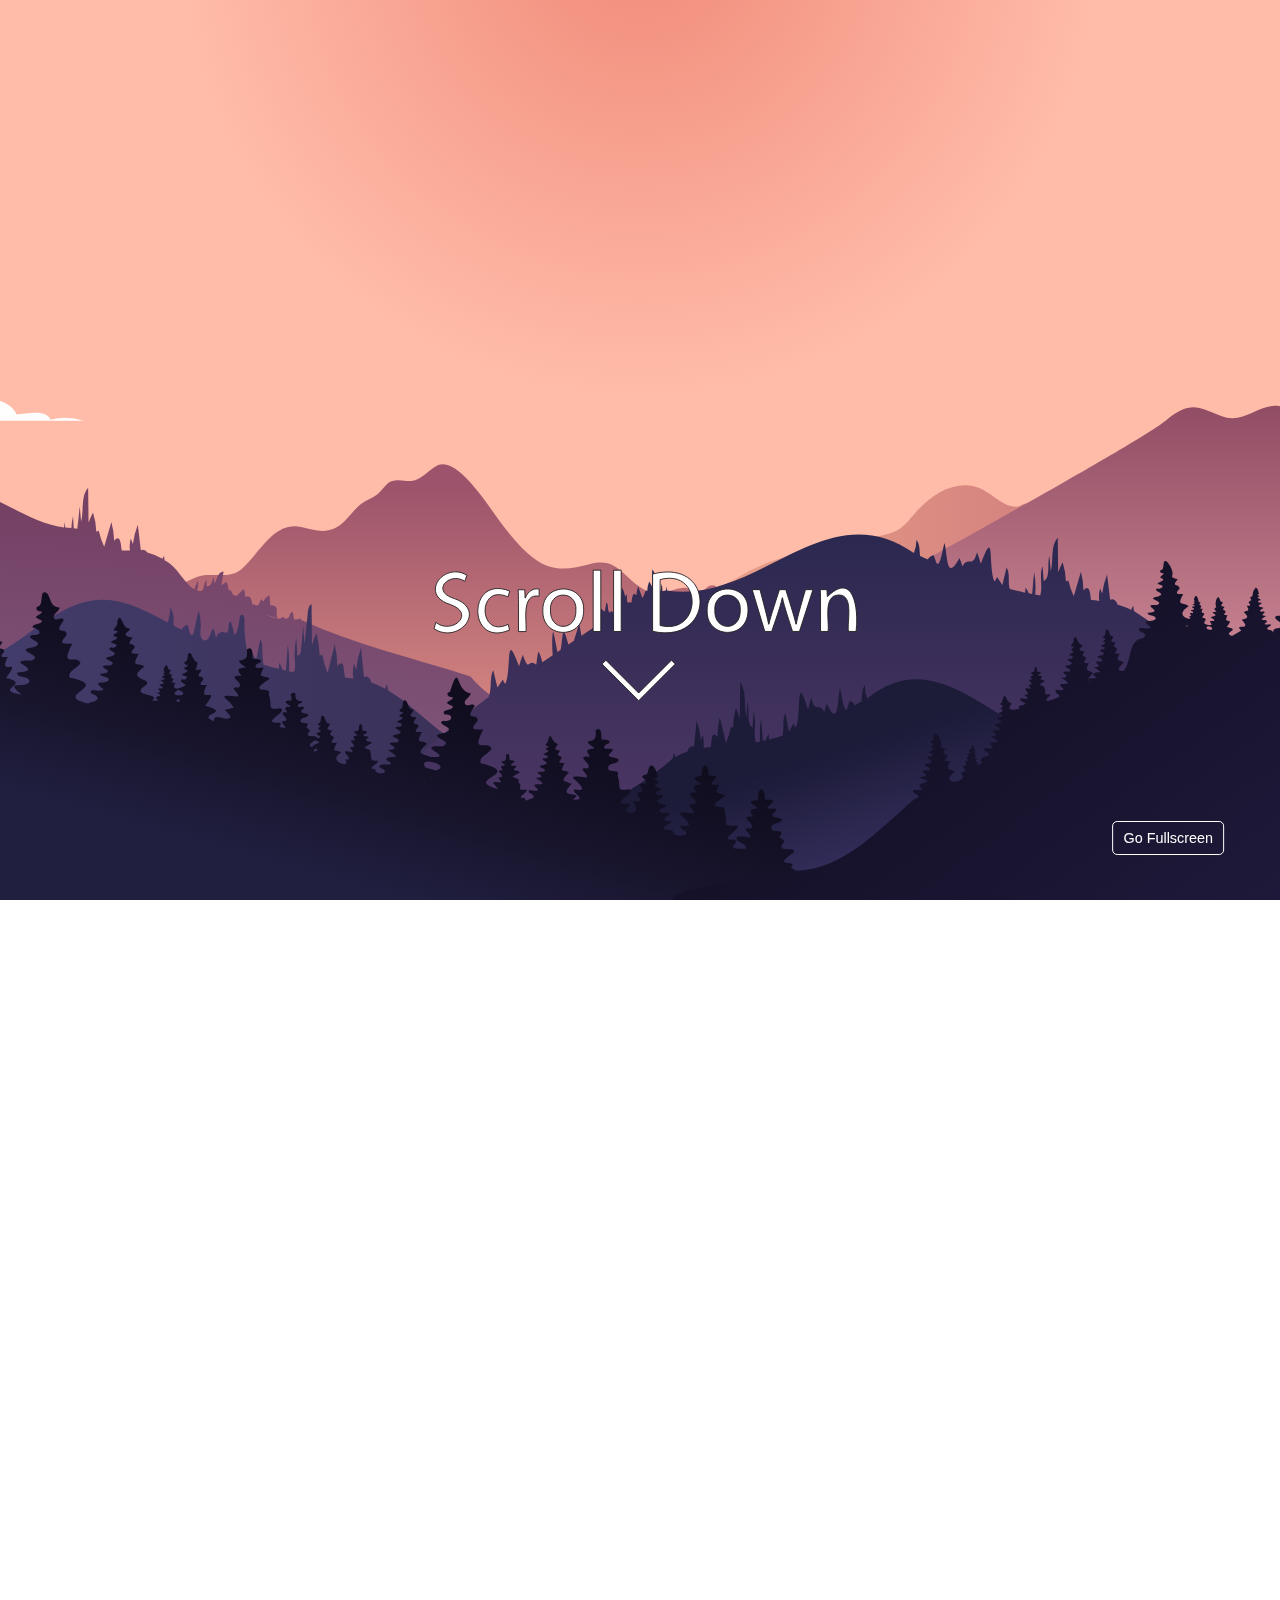
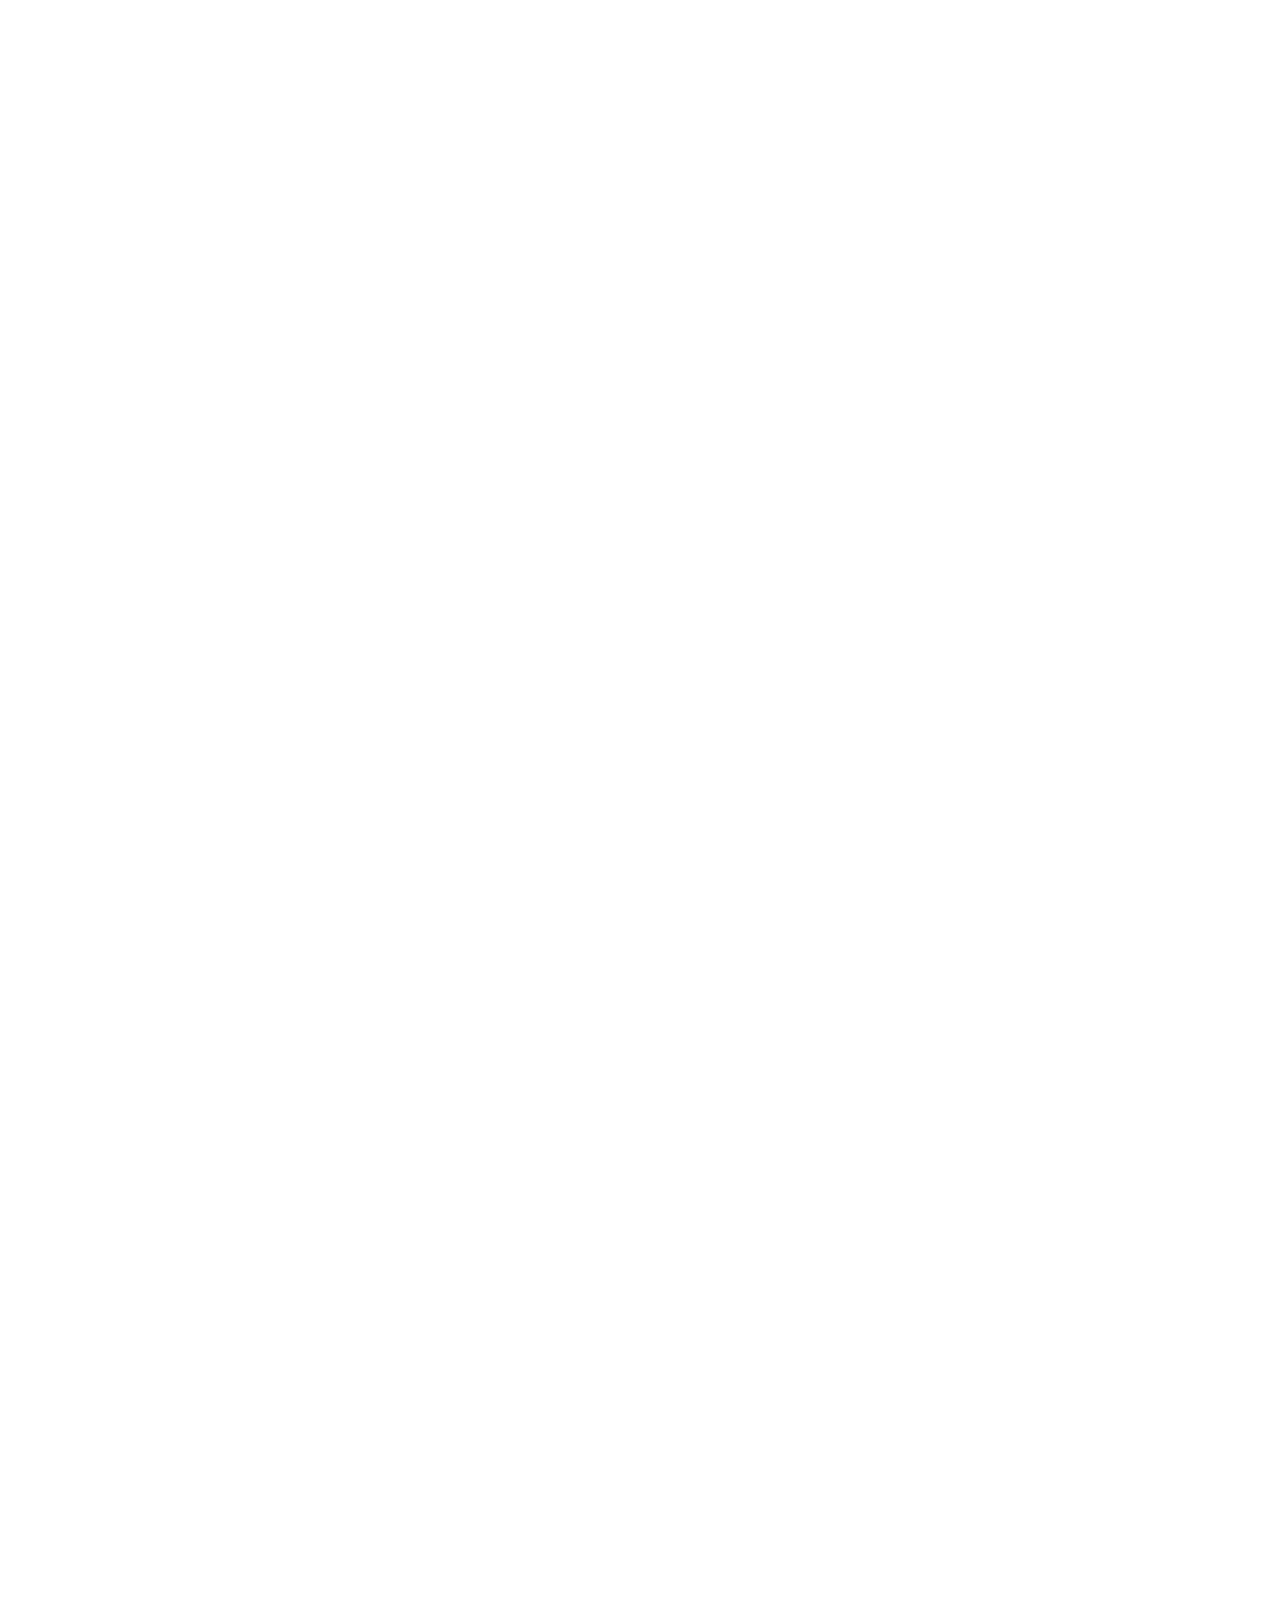
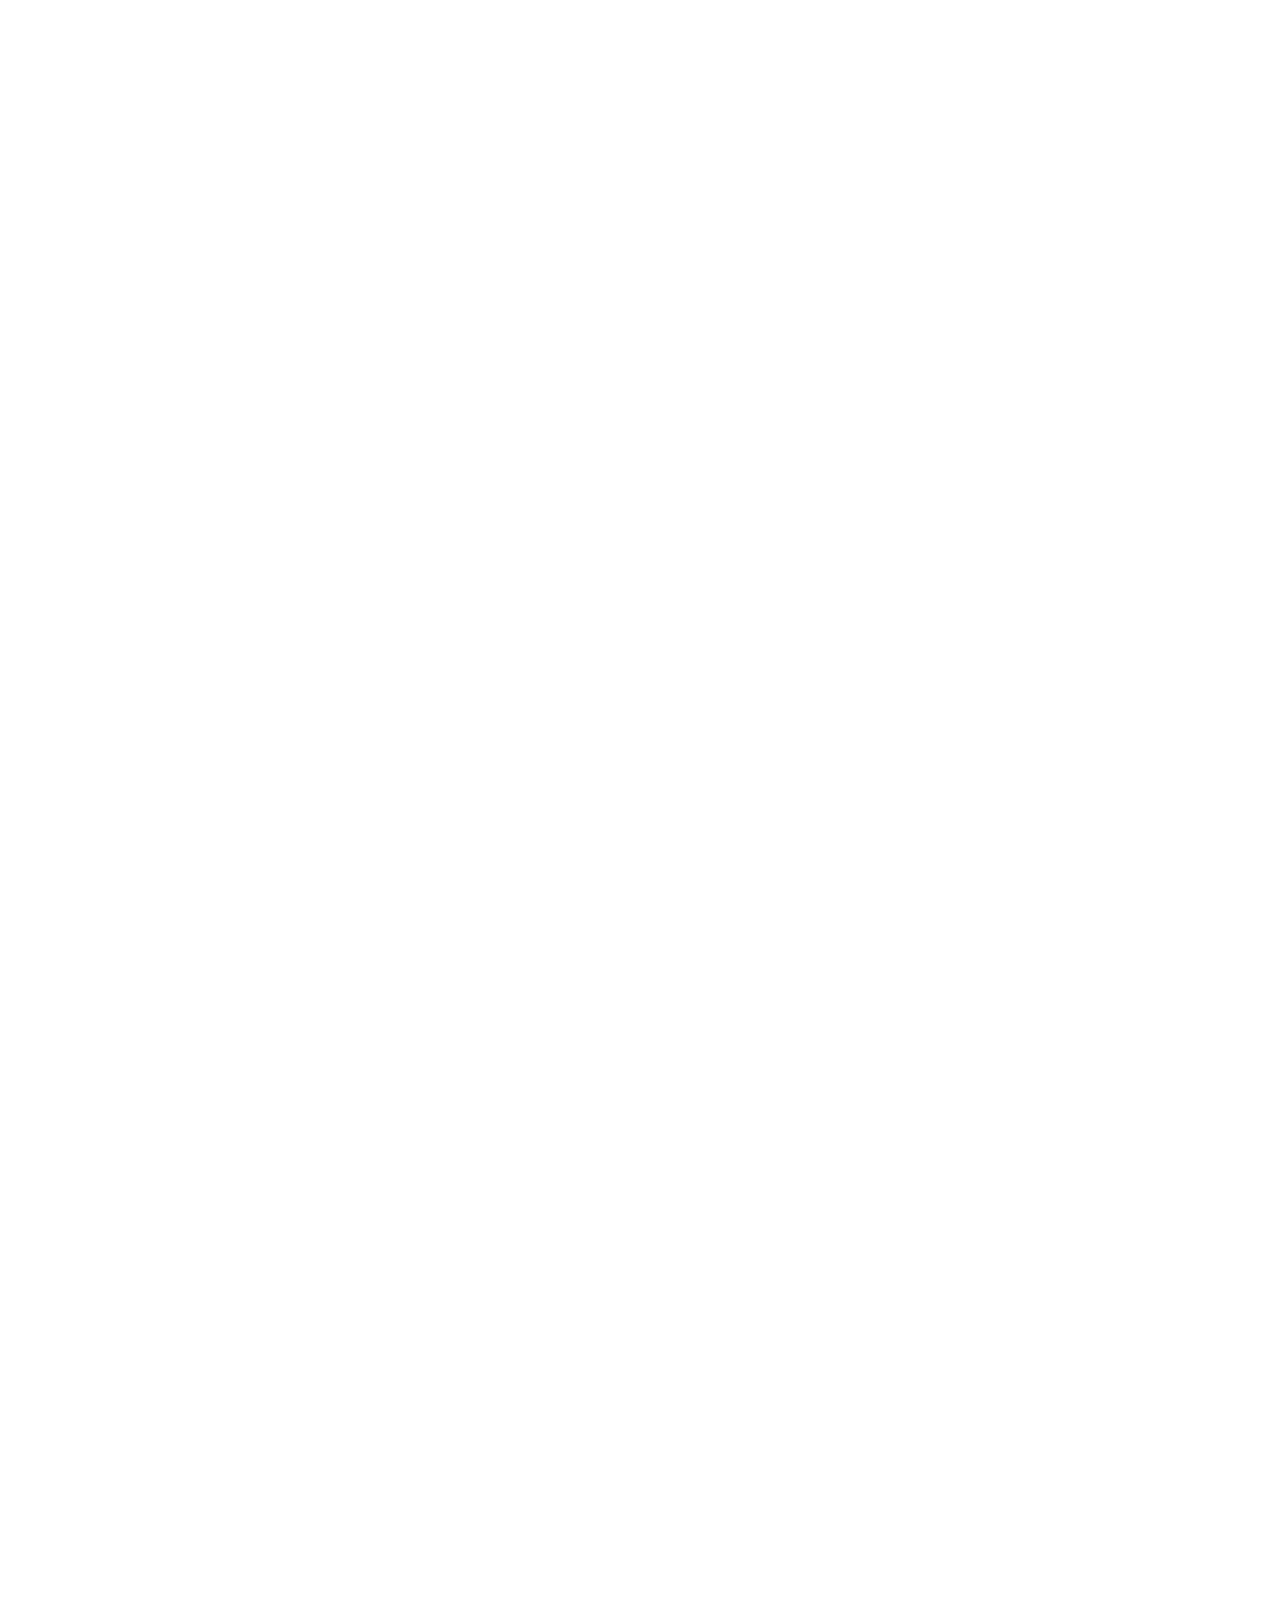
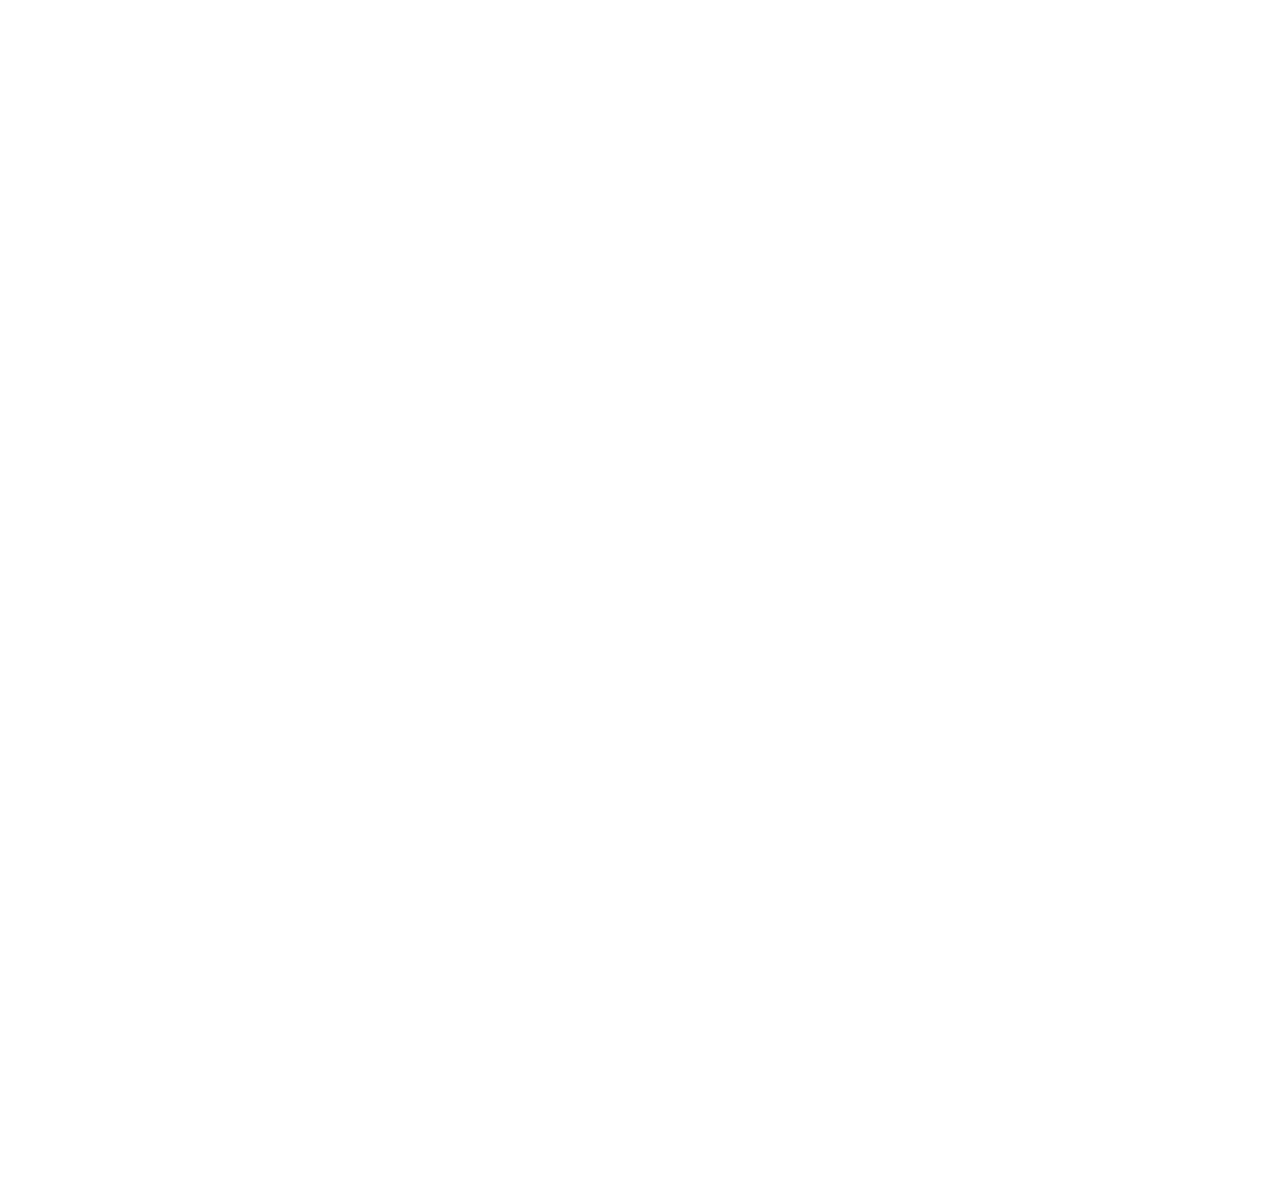
==== commit 34a09e72: "remove button" ====
--- a/GSAP/Parallax_Scroll_ani/index.html
+++ b/GSAP/Parallax_Scroll_ani/index.html
@@ -334,7 +334,6 @@
     
     <div class="scrollElement"></div>
       
-    <a href="https://codepen.io/collection/DxkYzq" target="_blank" class="btn btn_works">My Works</a>
     <button class="btn" id="fullscr">Go Fullscreen</button>
     
     <script src="lib/gsap.min.js"></script>
